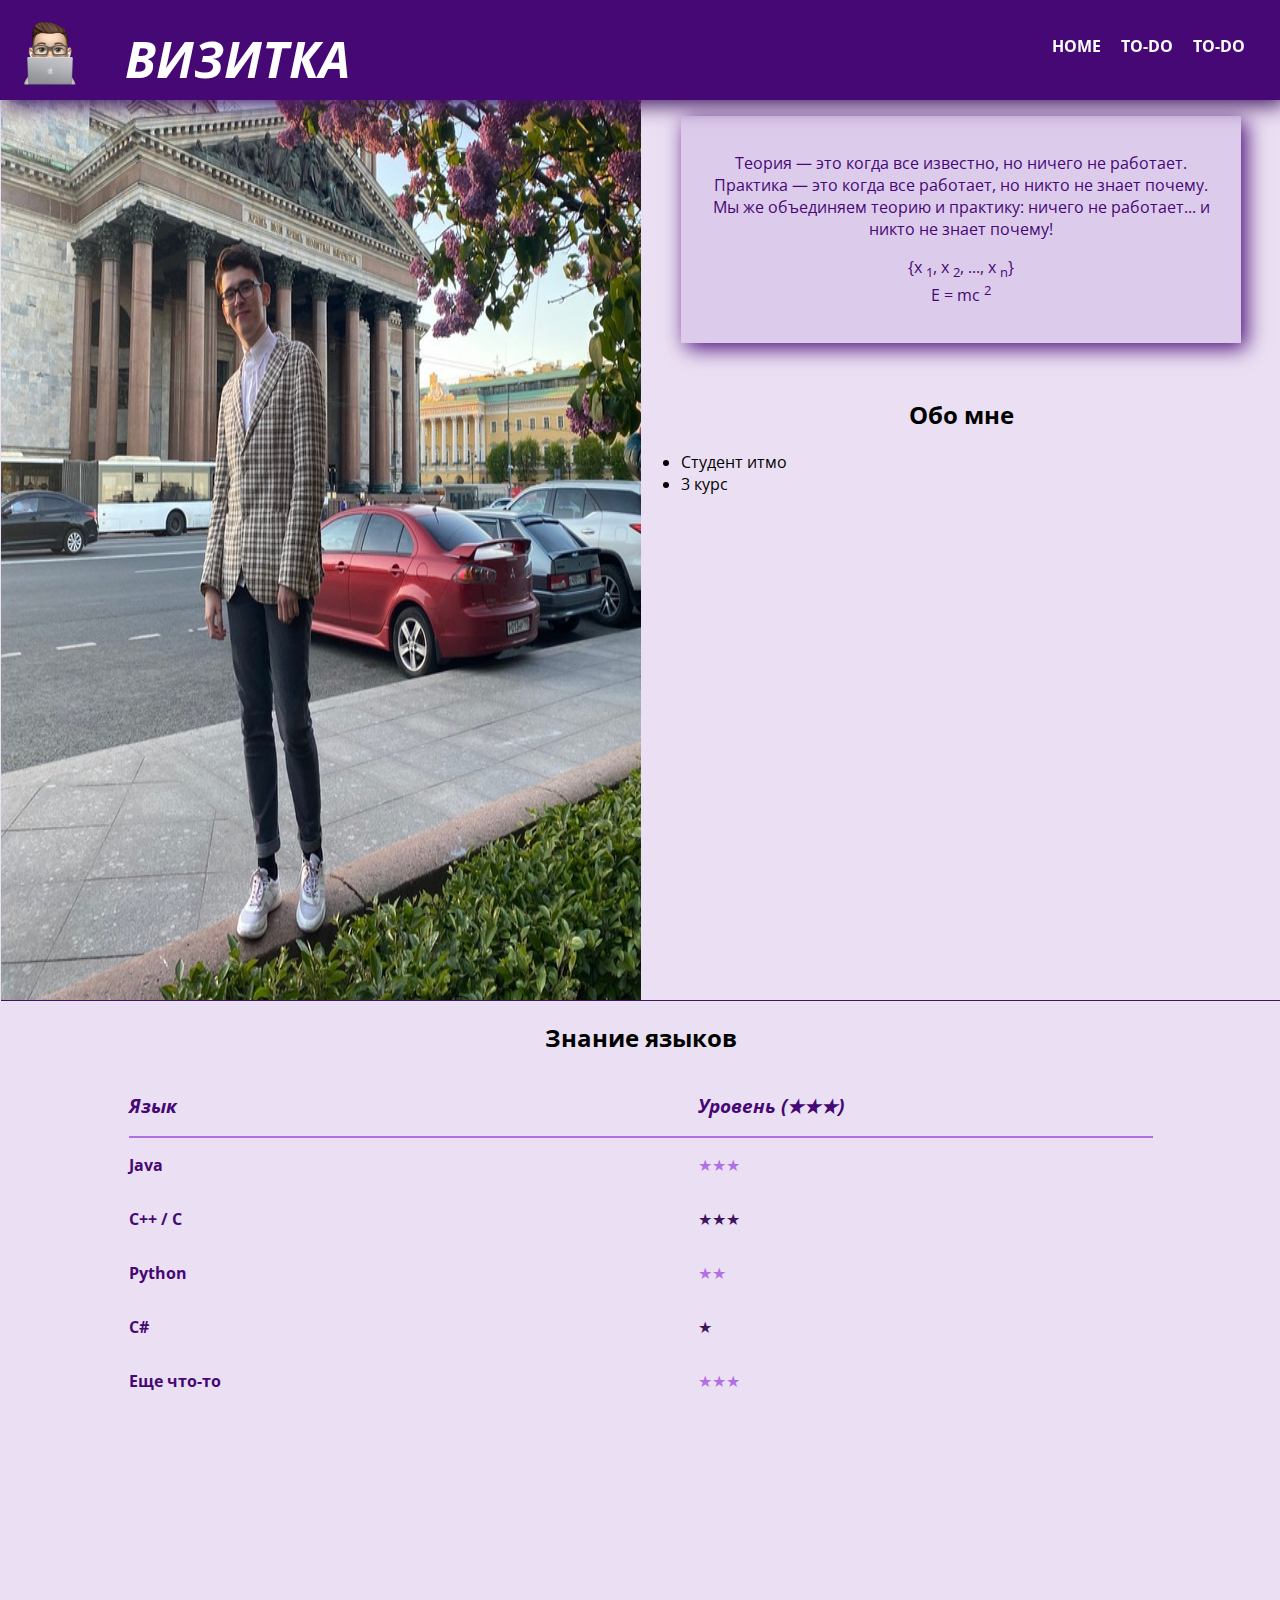
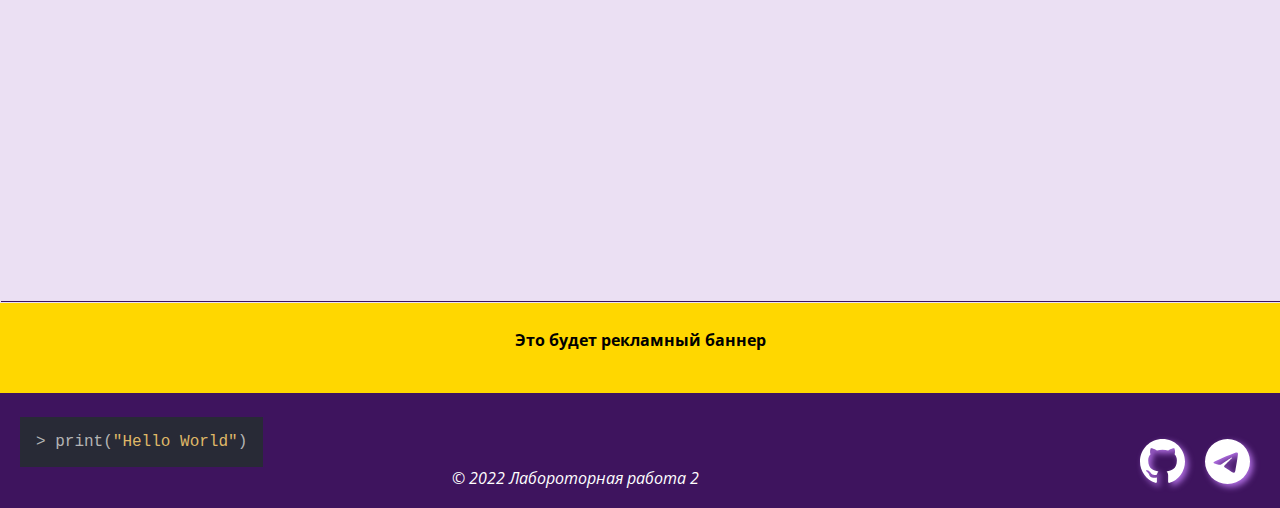
==== index.html @ 37becb39 "feat: added flex, @media, grid, nth-child, position" ====
<!DOCTYPE html>
<html lang="ru">
<head>
    <meta charset="UTF-8">
    <meta name="Портфолио" content="важные, ключевые, слова">
    <link rel="stylesheet" href="css/style.css">
    <title>Визиточка</title>
</head>
<body>
<header>
    <nav class="navbar flex">
        <img src="assets/img/logo.png" id="navbar-logo" alt="logo">
        <a id="navbar-brand" href="#">Визитка</a>
        <div>
            <ul class="navbar-nav flex">
                <li class="nav-item">
                    <a href="#">Home</a>
                </li>
                <li class="nav-item">
                    <a href="#">To-do</a>
                </li>
                <li class="nav-item">
                    <a href="#">To-do</a>
                </li>
            </ul>
        </div>
    </nav>
</header>


<main>
 <div class="container">
     <div class="flex slide">
         <img class="my-photo big-screen" src="assets/img/my-photo.jpg" alt="my photo">
         <div class="flex flex-row" style="align-items: center;">
             <img class="my-photo small-screen" src="assets/img/my-photo.jpg" alt="my photo">
             <blockquote class="quote">
                 <p>Теория — это когда все известно, но ничего не работает.
                     Практика — это когда все работает, но никто не знает почему.
                     Мы же объединяем теорию и практику:
                     ничего не работает... и никто не знает почему!</p>

                 <p>
                     {x <sub>1</sub>, x <sub>2</sub>, ..., x <sub>n</sub>} <br>
                     E = mc <sup>2</sup>
                 </p>

             </blockquote>
             <div class="about">
                <h2>Обо мне</h2>
                 <ul>
                     <li>Студент итмо</li>
                     <li>3 курс</li>
                 </ul>
             </div>
         </div>
     </div>

     <div class="flex slide flex-row">
         <div style="text-align: center;"><h2>Знание языков</h2></div>
         <div class="table">
                 <div class="table-head">
                     <h3>Язык</h3>
                     <h3>Уровень (★★★)</h3>
                 </div>
                 <div class="table-body">
                     <div class="table-item">
                         <p class="table-row">Java</p>
                         <p>★★★</p>
                     </div>
                     <div class="table-item">
                         <p class="table-row">C++ / C</p>
                         <p>★★★</p>
                     </div>
                     <div class="table-item">
                         <p class="table-row">Python</p>
                         <p>★★</p>
                     </div>
                     <div class="table-item">
                         <p class="table-row">C#</p>
                         <p>★</p>
                     </div>
                     <div class="table-item">
                         <p class="table-row">Еще что-то</p>
                         <p>★★★</p>
                     </div>
                 </div>
         </div>
     </div>
 </div>
    <article class="ad">
        <p>Это будет рекламный баннер</p>
    </article>

</main>


<footer>
    <div>
        <section>
            <!-- Telegram -->
            <a href="https://t.me/xeonstaf" role="button">
                <svg viewBox="0 0 16 16">
                    <path d="M16 8A8 8 0 1 1 0 8a8 8 0 0 1 16 0zM8.287 5.906c-.778.324-2.334.994-4.666 2.01-.378.15-.577.298-.595.442-.03.243.275.339.69.47l.175.055c.408.133.958.288 1.243.294.26.006.549-.1.868-.32 2.179-1.471 3.304-2.214 3.374-2.23.05-.012.12-.026.166.016.047.041.042.12.037.141-.03.129-1.227 1.241-1.846 1.817-.193.18-.33.307-.358.336a8.154 8.154 0 0 1-.188.186c-.38.366-.664.64.015 1.088.327.216.589.393.85.571.284.194.568.387.936.629.093.06.183.125.27.187.331.236.63.448.997.414.214-.02.435-.22.547-.82.265-1.417.786-4.486.906-5.751a1.426 1.426 0 0 0-.013-.315.337.337 0 0 0-.114-.217.526.526 0 0 0-.31-.093c-.3.005-.763.166-2.984 1.09z"/>
                </svg>
            </a>

            <!-- Github -->
            <a href="https://github.com/XeonStaf" role="button">
                <svg viewBox="0 0 16 16">
                    <path fill-rule="evenodd" d="M8 0C3.58 0 0 3.58 0 8c0 3.54 2.29 6.53 5.47 7.59.4.07.55-.17.55-.38 0-.19-.01-.82-.01-1.49-2.01.37-2.53-.49-2.69-.94-.09-.23-.48-.94-.82-1.13-.28-.15-.68-.52-.01-.53.63-.01 1.08.58 1.23.82.72 1.21 1.87.87 2.33.66.07-.52.28-.87.51-1.07-1.78-.2-3.64-.89-3.64-3.95 0-.87.31-1.59.82-2.15-.08-.2-.36-1.02.08-2.12 0 0 .67-.21 2.2.82.64-.18 1.32-.27 2-.27.68 0 1.36.09 2 .27 1.53-1.04 2.2-.82 2.2-.82.44 1.1.16 1.92.08 2.12.51.56.82 1.27.82 2.15 0 3.07-1.87 3.75-3.65 3.95.29.25.54.73.54 1.48 0 1.07-.01 1.93-.01 2.2 0 .21.15.46.55.38A8.013 8.013 0 0 0 16 8c0-4.42-3.58-8-8-8z"></path>
                </svg>
            </a>

            <p>
                <code class="python">
                    > print(<span style="color: #dfb767">"Hello World"</span>)
                </code>
            </p>
        </section>
    </div>

    <div class="copyright">
        <p> <i>© 2022 Лабороторная работа 2</i> </p>
    </div>
</footer>

</body>
</html>
---- css/style.css ----
@import url('https://fonts.googleapis.com/css?family=Open+Sans');

html {
    font-family: "Open Sans", sans-serif;
}

:root {
    --main-color: #922FDE;
    --light-color: #B16FE3;
    --very-light: rgba(195, 162, 219, 0.33);
    --secondary-color: #460875;
    --dark-color: #3E145E;
}
body {
    background-color: var(--very-light);
    margin: 0;
}

.container {
    margin: 1px;
}

.my-photo {
    width: 50%;
    height: 100%;
}

.navbar {
    position: fixed;
    top: 0;
    right: 0;
    left: 0;
    height: 100px;
    background-color: var(--secondary-color);
    box-shadow: 5px 5px 20px var(--dark-color);
}

.navbar-nav {
    position: fixed;
    top: 0;
    right: 0;
    margin: 25px;
}


#navbar-brand {
    color: white;
    font-size: 50px;
    font-style: italic;
    margin: 25px;
    text-decoration: none;
    line-height: normal;
}


.navbar-nav li {
    list-style-type: none;
}

.navbar a {
    color: white;
    text-decoration: none;
    font-weight: 700;
    text-transform: uppercase;
}

.navbar-nav a:hover {
    color: var(--light-color);
    text-decoration: none;
}


#navbar-logo {
    width: 80px;
    height: 80px;
    margin: 10px;
}

.nav-item {
    margin: 10px;
}

.container {
    margin-top: 100px;
}

.part {
    width: 50%;
}

.left-part {
    float: left;
}

.right-part {
    float: right;
}

.quote {
    background-color: var(--very-light);
    color: var(--secondary-color);
    padding: 20px;
    text-align: center;
    box-shadow: 5px 5px 20px var(--secondary-color);

}

.about {
    padding: 20px;
    width: 100%;
}

.about h2 {
    text-align: center;

}

.ad {
    background-color: gold;
    margin: 0;
    padding: 10px;
    height: 70px;
    text-align: center;
    font-weight: 700;
}

footer {
    padding: 20px;
    height: 75px;
    background-color: var(--dark-color);
    color: white;
}

footer svg {
    fill: white;
    width: 45px;
    height: 45px;
    float: right;
    margin: 10px;
    filter: drop-shadow(3px 3px 3px var(--light-color));
}

footer svg:hover {
    transform: scale(1.2)

}

footer .copyright {
    text-align: center;
}

.python {
    background: #282a36;
    font-size: 1em;
    font-family: "Consolas","Monaco","Lucida Console","Lucida Sans Typewriter","Liberation Mono",monospace;
    overflow-x: auto;
    padding: 1em;
    color: #b4b4b4;
}


.flex {
    display: flex;
}

.flex-row {
    flex-direction: column;
}

.center-elements {
    justify-content: center;
}

.small-screen {
    display: none;
}

@media screen and (max-width: 900px){
    .small-screen {
        display: block;
    }

    #navbar-brand {
        font-size: 4vh;
    }

    .nav-item {
        margin: 5px;
    }

    .big-screen {
        display: none;
    }
}

.slide {
    width: 100vw;
    height: 100vh;
    border-bottom: 1px solid #3E145E;
}

.table {
    width: 80%;
    max-width: 80%;
    display: grid;
    margin-left: auto;
    margin-right: auto;
}

.table .table-head {
    border-bottom: 2px solid var(--light-color);
    display: grid;
    grid-template-columns: 2.5fr 2fr;
}

.table .table-item {
    display: grid;
    grid-template-columns: 2.5fr 2fr;
}

.table .table-row, h3 {
    color: var(--secondary-color);
    font-weight: bold;
}

.table h3 {
    font-style: italic;
}

.table .table-item:nth-child(even) {
    color: var(--dark-color);
}

.table .table-item:nth-child(odd) {
    color: var(--light-color);
}
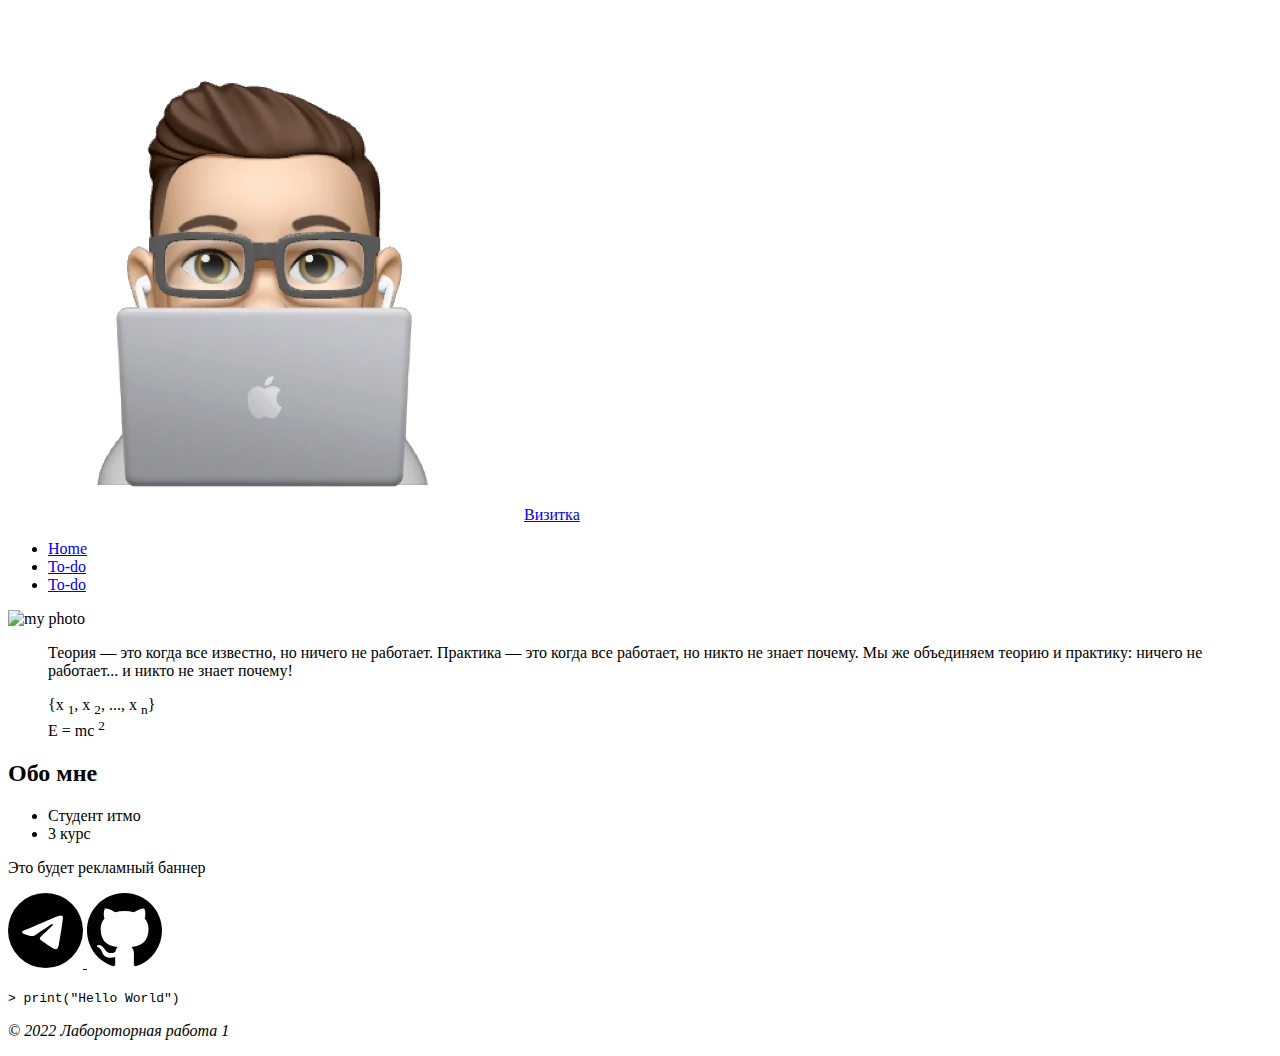
==== commit 2b6e0d8b: "Merge pull request #4 from XeonStaf/lab-1" ====
--- a/index.html
+++ b/index.html
@@ -2,17 +2,16 @@
 <html lang="ru">
 <head>
     <meta charset="UTF-8">
-    <meta name="Портфолио" content="важные, ключевые, слова">
-    <link rel="stylesheet" href="css/style.css">
+    <meta name="keywords" content="портфолио, визитка, работы, программирование">
     <title>Визиточка</title>
 </head>
 <body>
 <header>
-    <nav class="navbar flex">
-        <img src="assets/img/logo.png" id="navbar-logo" alt="logo">
-        <a id="navbar-brand" href="#">Визитка</a>
+    <nav class="navbar">
+        <img src="assets/img/logo.png" alt="logo">
+        <a class="navbar-brand" href="#">Визитка</a>
         <div>
-            <ul class="navbar-nav flex">
+            <ul class="navbar-nav">
                 <li class="nav-item">
                     <a href="#">Home</a>
                 </li>
@@ -30,68 +29,30 @@
 
 <main>
  <div class="container">
-     <div class="flex slide">
-         <img class="my-photo big-screen" src="assets/img/my-photo.jpg" alt="my photo">
-         <div class="flex flex-row" style="align-items: center;">
-             <img class="my-photo small-screen" src="assets/img/my-photo.jpg" alt="my photo">
-             <blockquote class="quote">
-                 <p>Теория — это когда все известно, но ничего не работает.
-                     Практика — это когда все работает, но никто не знает почему.
-                     Мы же объединяем теорию и практику:
-                     ничего не работает... и никто не знает почему!</p>
+     <img src="" alt="my photo">
+     <div>
+         <blockquote>
+             <p>Теория — это когда все известно, но ничего не работает.
+                 Практика — это когда все работает, но никто не знает почему.
+                 Мы же объединяем теорию и практику:
+                 ничего не работает... и никто не знает почему!</p>
 
-                 <p>
-                     {x <sub>1</sub>, x <sub>2</sub>, ..., x <sub>n</sub>} <br>
-                     E = mc <sup>2</sup>
-                 </p>
+             <p>
+                 {x <sub>1</sub>, x <sub>2</sub>, ..., x <sub>n</sub>} <br>
+                 E = mc <sup>2</sup>
+             </p>
 
-             </blockquote>
-             <div class="about">
-                <h2>Обо мне</h2>
-                 <ul>
-                     <li>Студент итмо</li>
-                     <li>3 курс</li>
-                 </ul>
-             </div>
-         </div>
+         </blockquote>
+         <h2>Обо мне</h2>
+         <ul>
+             <li>Студент итмо</li>
+             <li>3 курс</li>
+         </ul>
      </div>
-
-     <div class="flex slide flex-row">
-         <div style="text-align: center;"><h2>Знание языков</h2></div>
-         <div class="table">
-                 <div class="table-head">
-                     <h3>Язык</h3>
-                     <h3>Уровень (★★★)</h3>
-                 </div>
-                 <div class="table-body">
-                     <div class="table-item">
-                         <p class="table-row">Java</p>
-                         <p>★★★</p>
-                     </div>
-                     <div class="table-item">
-                         <p class="table-row">C++ / C</p>
-                         <p>★★★</p>
-                     </div>
-                     <div class="table-item">
-                         <p class="table-row">Python</p>
-                         <p>★★</p>
-                     </div>
-                     <div class="table-item">
-                         <p class="table-row">C#</p>
-                         <p>★</p>
-                     </div>
-                     <div class="table-item">
-                         <p class="table-row">Еще что-то</p>
-                         <p>★★★</p>
-                     </div>
-                 </div>
-         </div>
-     </div>
+     <article>
+         <p>Это будет рекламный баннер</p>
+     </article>
  </div>
-    <article class="ad">
-        <p>Это будет рекламный баннер</p>
-    </article>
-
 </main>
 
 
@@ -100,28 +61,28 @@
         <section>
             <!-- Telegram -->
             <a href="https://t.me/xeonstaf" role="button">
-                <svg viewBox="0 0 16 16">
+                <svg width="75" height="75" viewBox="0 0 16 16">
                     <path d="M16 8A8 8 0 1 1 0 8a8 8 0 0 1 16 0zM8.287 5.906c-.778.324-2.334.994-4.666 2.01-.378.15-.577.298-.595.442-.03.243.275.339.69.47l.175.055c.408.133.958.288 1.243.294.26.006.549-.1.868-.32 2.179-1.471 3.304-2.214 3.374-2.23.05-.012.12-.026.166.016.047.041.042.12.037.141-.03.129-1.227 1.241-1.846 1.817-.193.18-.33.307-.358.336a8.154 8.154 0 0 1-.188.186c-.38.366-.664.64.015 1.088.327.216.589.393.85.571.284.194.568.387.936.629.093.06.183.125.27.187.331.236.63.448.997.414.214-.02.435-.22.547-.82.265-1.417.786-4.486.906-5.751a1.426 1.426 0 0 0-.013-.315.337.337 0 0 0-.114-.217.526.526 0 0 0-.31-.093c-.3.005-.763.166-2.984 1.09z"/>
                 </svg>
             </a>
 
             <!-- Github -->
             <a href="https://github.com/XeonStaf" role="button">
-                <svg viewBox="0 0 16 16">
+                <svg width="75" height="75"  viewBox="0 0 16 16">
                     <path fill-rule="evenodd" d="M8 0C3.58 0 0 3.58 0 8c0 3.54 2.29 6.53 5.47 7.59.4.07.55-.17.55-.38 0-.19-.01-.82-.01-1.49-2.01.37-2.53-.49-2.69-.94-.09-.23-.48-.94-.82-1.13-.28-.15-.68-.52-.01-.53.63-.01 1.08.58 1.23.82.72 1.21 1.87.87 2.33.66.07-.52.28-.87.51-1.07-1.78-.2-3.64-.89-3.64-3.95 0-.87.31-1.59.82-2.15-.08-.2-.36-1.02.08-2.12 0 0 .67-.21 2.2.82.64-.18 1.32-.27 2-.27.68 0 1.36.09 2 .27 1.53-1.04 2.2-.82 2.2-.82.44 1.1.16 1.92.08 2.12.51.56.82 1.27.82 2.15 0 3.07-1.87 3.75-3.65 3.95.29.25.54.73.54 1.48 0 1.07-.01 1.93-.01 2.2 0 .21.15.46.55.38A8.013 8.013 0 0 0 16 8c0-4.42-3.58-8-8-8z"></path>
                 </svg>
             </a>
 
             <p>
                 <code class="python">
-                    > print(<span style="color: #dfb767">"Hello World"</span>)
+                    > print("Hello World")
                 </code>
             </p>
         </section>
     </div>
 
     <div class="copyright">
-        <p> <i>© 2022 Лабороторная работа 2</i> </p>
+        <p> <i>© 2022 Лабороторная работа 1</i> </p>
     </div>
 </footer>
 
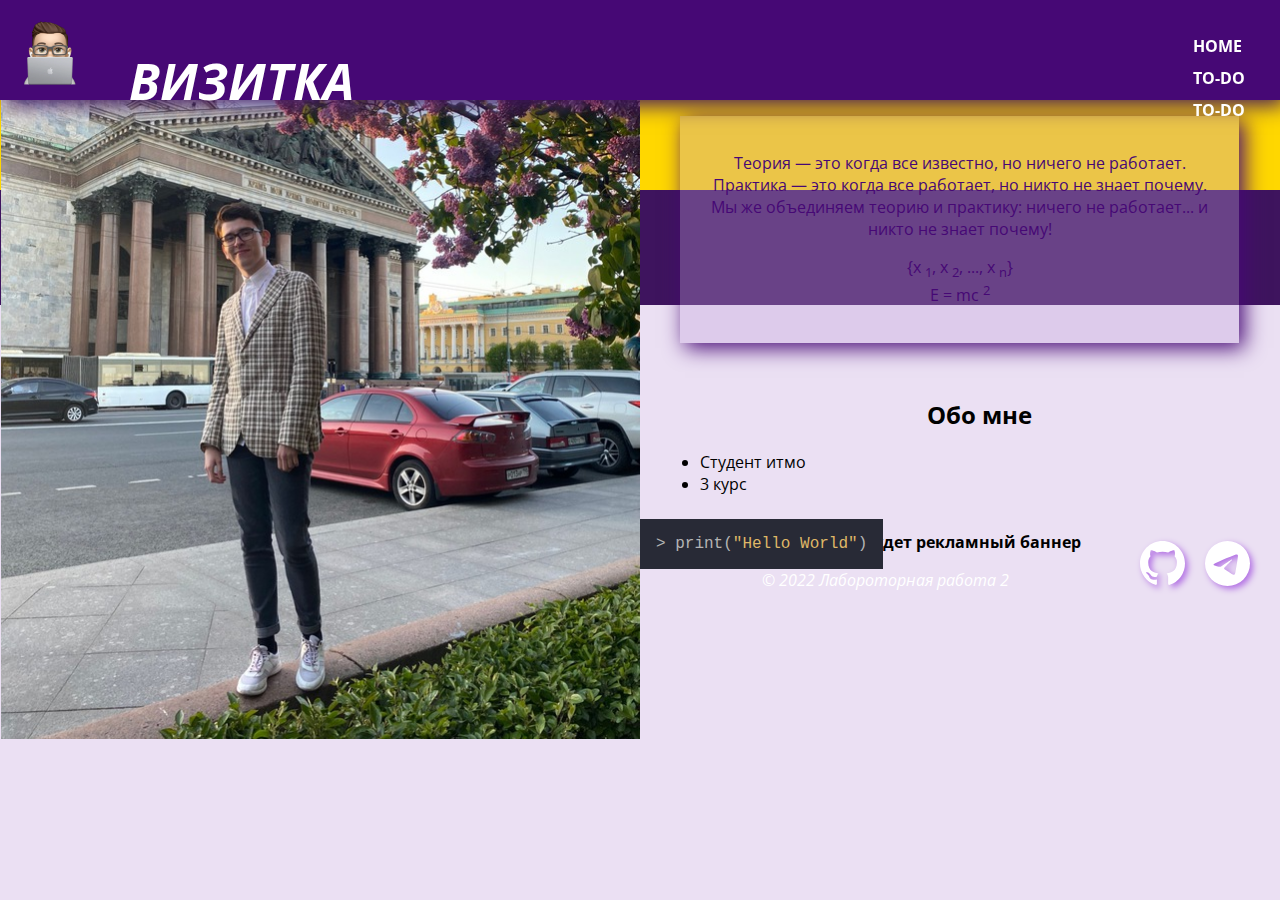
==== commit eeb16fca: "Merge branch 'develop' into lab-2" ====
--- a/index.html
+++ b/index.html
@@ -2,14 +2,16 @@
 <html lang="ru">
 <head>
     <meta charset="UTF-8">
+    <meta name="Портфолио" content="важные, ключевые, слова">
+    <link rel="stylesheet" href="css/style.css">
     <meta name="keywords" content="портфолио, визитка, работы, программирование">
     <title>Визиточка</title>
 </head>
 <body>
 <header>
     <nav class="navbar">
-        <img src="assets/img/logo.png" alt="logo">
-        <a class="navbar-brand" href="#">Визитка</a>
+        <img src="assets/img/logo.png" id="navbar-logo" alt="logo">
+        <a id="navbar-brand" href="#">Визитка</a>
         <div>
             <ul class="navbar-nav">
                 <li class="nav-item">
@@ -29,9 +31,9 @@
 
 <main>
  <div class="container">
-     <img src="" alt="my photo">
-     <div>
-         <blockquote>
+     <img class="part left-part" src="assets/img/my-photo.jpg" id="my-photo" alt="my photo">
+     <div class="part right-part">
+         <blockquote class="quote">
              <p>Теория — это когда все известно, но ничего не работает.
                  Практика — это когда все работает, но никто не знает почему.
                  Мы же объединяем теорию и практику:
@@ -43,16 +45,18 @@
              </p>
 
          </blockquote>
-         <h2>Обо мне</h2>
-         <ul>
-             <li>Студент итмо</li>
-             <li>3 курс</li>
-         </ul>
+         <div class="about">
+            <h2>Обо мне</h2>
+             <ul>
+                 <li>Студент итмо</li>
+                 <li>3 курс</li>
+             </ul>
+         </div>
      </div>
-     <article>
-         <p>Это будет рекламный баннер</p>
-     </article>
  </div>
+    <article class="ad">
+        <p>Это будет рекламный баннер</p>
+    </article>
 </main>
 
 
@@ -61,28 +65,28 @@
         <section>
             <!-- Telegram -->
             <a href="https://t.me/xeonstaf" role="button">
-                <svg width="75" height="75" viewBox="0 0 16 16">
+                <svg viewBox="0 0 16 16">
                     <path d="M16 8A8 8 0 1 1 0 8a8 8 0 0 1 16 0zM8.287 5.906c-.778.324-2.334.994-4.666 2.01-.378.15-.577.298-.595.442-.03.243.275.339.69.47l.175.055c.408.133.958.288 1.243.294.26.006.549-.1.868-.32 2.179-1.471 3.304-2.214 3.374-2.23.05-.012.12-.026.166.016.047.041.042.12.037.141-.03.129-1.227 1.241-1.846 1.817-.193.18-.33.307-.358.336a8.154 8.154 0 0 1-.188.186c-.38.366-.664.64.015 1.088.327.216.589.393.85.571.284.194.568.387.936.629.093.06.183.125.27.187.331.236.63.448.997.414.214-.02.435-.22.547-.82.265-1.417.786-4.486.906-5.751a1.426 1.426 0 0 0-.013-.315.337.337 0 0 0-.114-.217.526.526 0 0 0-.31-.093c-.3.005-.763.166-2.984 1.09z"/>
                 </svg>
             </a>
 
             <!-- Github -->
             <a href="https://github.com/XeonStaf" role="button">
-                <svg width="75" height="75"  viewBox="0 0 16 16">
+                <svg viewBox="0 0 16 16">
                     <path fill-rule="evenodd" d="M8 0C3.58 0 0 3.58 0 8c0 3.54 2.29 6.53 5.47 7.59.4.07.55-.17.55-.38 0-.19-.01-.82-.01-1.49-2.01.37-2.53-.49-2.69-.94-.09-.23-.48-.94-.82-1.13-.28-.15-.68-.52-.01-.53.63-.01 1.08.58 1.23.82.72 1.21 1.87.87 2.33.66.07-.52.28-.87.51-1.07-1.78-.2-3.64-.89-3.64-3.95 0-.87.31-1.59.82-2.15-.08-.2-.36-1.02.08-2.12 0 0 .67-.21 2.2.82.64-.18 1.32-.27 2-.27.68 0 1.36.09 2 .27 1.53-1.04 2.2-.82 2.2-.82.44 1.1.16 1.92.08 2.12.51.56.82 1.27.82 2.15 0 3.07-1.87 3.75-3.65 3.95.29.25.54.73.54 1.48 0 1.07-.01 1.93-.01 2.2 0 .21.15.46.55.38A8.013 8.013 0 0 0 16 8c0-4.42-3.58-8-8-8z"></path>
                 </svg>
             </a>
 
             <p>
                 <code class="python">
-                    > print("Hello World")
+                    > print(<span style="color: #dfb767">"Hello World"</span>)
                 </code>
             </p>
         </section>
     </div>
 
     <div class="copyright">
-        <p> <i>© 2022 Лабороторная работа 1</i> </p>
+        <p> <i>© 2022 Лабороторная работа 2</i> </p>
     </div>
 </footer>
 
--- a/css/style.css
+++ b/css/style.css
@@ -0,0 +1,236 @@
+@import url('https://fonts.googleapis.com/css?family=Open+Sans');
+
+html {
+    font-family: "Open Sans", sans-serif;
+}
+
+:root {
+    --main-color: #922FDE;
+    --light-color: #B16FE3;
+    --very-light: rgba(195, 162, 219, 0.33);
+    --secondary-color: #460875;
+    --dark-color: #3E145E;
+}
+body {
+    background-color: var(--very-light);
+    margin: 0;
+}
+
+.container {
+    margin: 1px;
+}
+
+.my-photo {
+    width: 50%;
+    height: 100%;
+}
+
+.navbar {
+    position: fixed;
+    top: 0;
+    right: 0;
+    left: 0;
+    height: 100px;
+    background-color: var(--secondary-color);
+    box-shadow: 5px 5px 20px var(--dark-color);
+}
+
+.navbar-nav {
+    position: fixed;
+    top: 0;
+    right: 0;
+    margin: 25px;
+}
+
+
+#navbar-brand {
+    color: white;
+    font-size: 50px;
+    font-style: italic;
+    margin: 25px;
+    text-decoration: none;
+    line-height: normal;
+}
+
+
+.navbar-nav li {
+    list-style-type: none;
+}
+
+.navbar a {
+    color: white;
+    text-decoration: none;
+    font-weight: 700;
+    text-transform: uppercase;
+}
+
+.navbar-nav a:hover {
+    color: var(--light-color);
+    text-decoration: none;
+}
+
+
+#navbar-logo {
+    width: 80px;
+    height: 80px;
+    margin: 10px;
+}
+
+.nav-item {
+    margin: 10px;
+}
+
+.container {
+    margin-top: 100px;
+}
+
+.part {
+    width: 50%;
+}
+
+.left-part {
+    float: left;
+}
+
+.right-part {
+    float: right;
+}
+
+.quote {
+    background-color: var(--very-light);
+    color: var(--secondary-color);
+    padding: 20px;
+    text-align: center;
+    box-shadow: 5px 5px 20px var(--secondary-color);
+
+}
+
+.about {
+    padding: 20px;
+    width: 100%;
+}
+
+.about h2 {
+    text-align: center;
+
+}
+
+.ad {
+    background-color: gold;
+    margin: 0;
+    padding: 10px;
+    height: 70px;
+    text-align: center;
+    font-weight: 700;
+}
+
+footer {
+    padding: 20px;
+    height: 75px;
+    background-color: var(--dark-color);
+    color: white;
+}
+
+footer svg {
+    fill: white;
+    width: 45px;
+    height: 45px;
+    float: right;
+    margin: 10px;
+    filter: drop-shadow(3px 3px 3px var(--light-color));
+}
+
+footer svg:hover {
+    transform: scale(1.2)
+
+}
+
+footer .copyright {
+    text-align: center;
+}
+
+.python {
+    background: #282a36;
+    font-size: 1em;
+    font-family: "Consolas","Monaco","Lucida Console","Lucida Sans Typewriter","Liberation Mono",monospace;
+    overflow-x: auto;
+    padding: 1em;
+    color: #b4b4b4;
+}
+
+
+.flex {
+    display: flex;
+}
+
+.flex-row {
+    flex-direction: column;
+}
+
+.center-elements {
+    justify-content: center;
+}
+
+.small-screen {
+    display: none;
+}
+
+@media screen and (max-width: 900px){
+    .small-screen {
+        display: block;
+    }
+
+    #navbar-brand {
+        font-size: 4vh;
+    }
+
+    .nav-item {
+        margin: 5px;
+    }
+
+    .big-screen {
+        display: none;
+    }
+}
+
+.slide {
+    width: 100vw;
+    height: 100vh;
+    border-bottom: 1px solid #3E145E;
+}
+
+.table {
+    width: 80%;
+    max-width: 80%;
+    display: grid;
+    margin-left: auto;
+    margin-right: auto;
+}
+
+.table .table-head {
+    border-bottom: 2px solid var(--light-color);
+    display: grid;
+    grid-template-columns: 2.5fr 2fr;
+}
+
+.table .table-item {
+    display: grid;
+    grid-template-columns: 2.5fr 2fr;
+}
+
+.table .table-row, h3 {
+    color: var(--secondary-color);
+    font-weight: bold;
+}
+
+.table h3 {
+    font-style: italic;
+}
+
+.table .table-item:nth-child(even) {
+    color: var(--dark-color);
+}
+
+.table .table-item:nth-child(odd) {
+    color: var(--light-color);
+}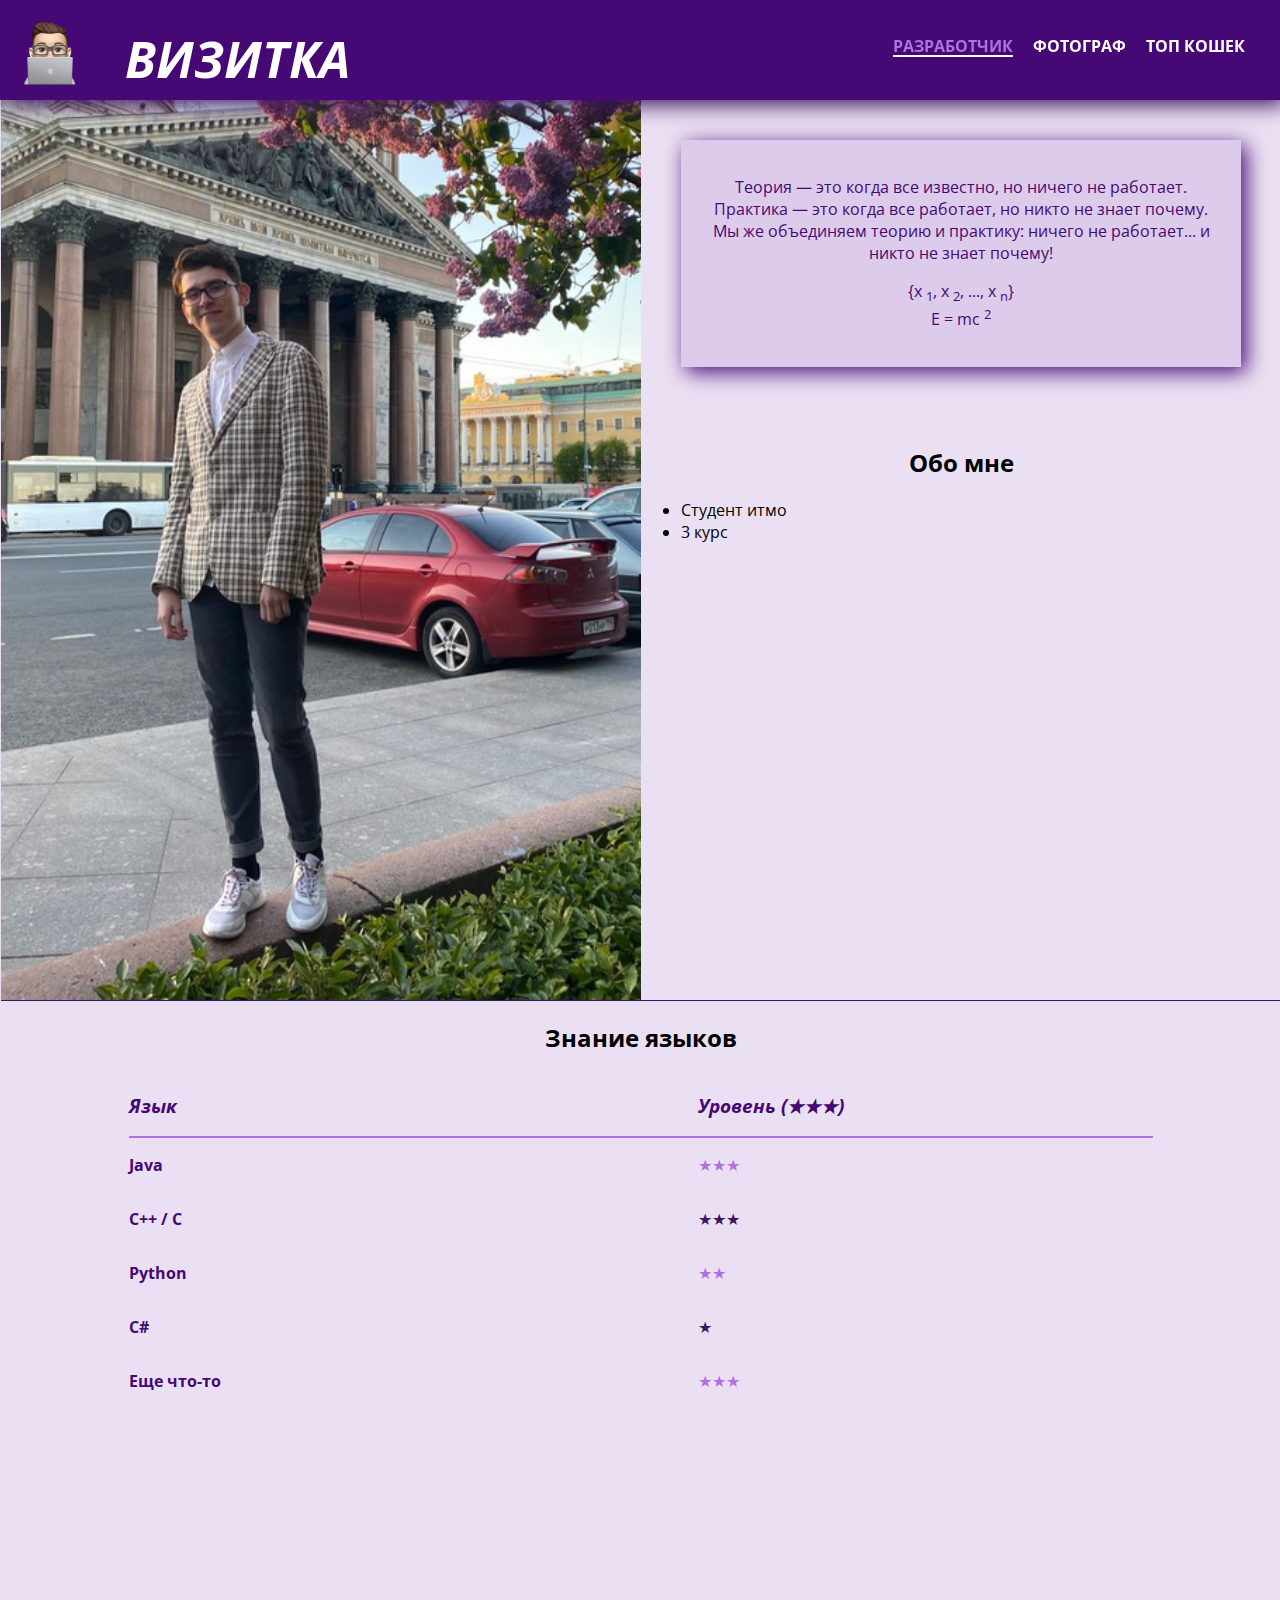
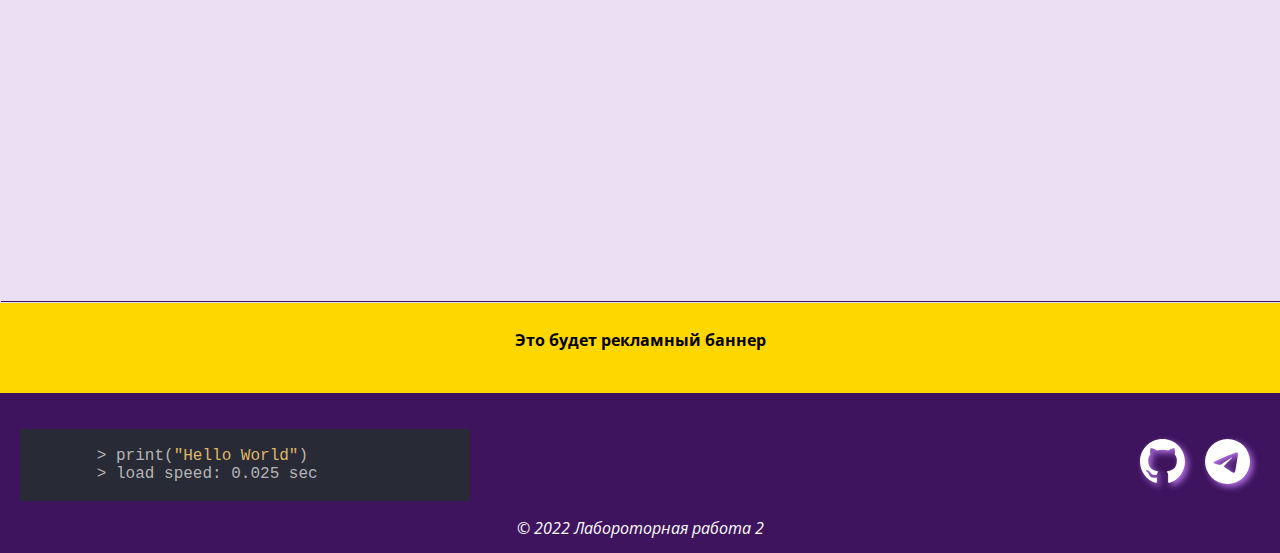
==== commit 3f75f06c: "feat: added 4 lab" ====
--- a/index.html
+++ b/index.html
@@ -4,24 +4,24 @@
     <meta charset="UTF-8">
     <meta name="Портфолио" content="важные, ключевые, слова">
     <link rel="stylesheet" href="css/style.css">
-    <meta name="keywords" content="портфолио, визитка, работы, программирование">
+    <script src="scripts/commonScripts.js"></script>
     <title>Визиточка</title>
 </head>
 <body>
 <header>
-    <nav class="navbar">
+    <nav class="navbar flex">
         <img src="assets/img/logo.png" id="navbar-logo" alt="logo">
         <a id="navbar-brand" href="#">Визитка</a>
         <div>
-            <ul class="navbar-nav">
+            <ul class="navbar-nav flex">
                 <li class="nav-item">
-                    <a href="#">Home</a>
+                    <a href="./index.html">Разработчик</a>
                 </li>
                 <li class="nav-item">
-                    <a href="#">To-do</a>
+                    <a href="./photograph.html">Фотограф</a>
                 </li>
                 <li class="nav-item">
-                    <a href="#">To-do</a>
+                    <a href="./favoriteCats.html">Топ кошек</a>
                 </li>
             </ul>
         </div>
@@ -31,57 +31,95 @@
 
 <main>
  <div class="container">
-     <img class="part left-part" src="assets/img/my-photo.jpg" id="my-photo" alt="my photo">
-     <div class="part right-part">
-         <blockquote class="quote">
-             <p>Теория — это когда все известно, но ничего не работает.
-                 Практика — это когда все работает, но никто не знает почему.
-                 Мы же объединяем теорию и практику:
-                 ничего не работает... и никто не знает почему!</p>
+     <div class="flex slide">
+         <div class="photo-part side-part big-screen" style="background-image: url('./assets/img/my-photo.jpg')"></div>
+         <div class="side-part flex flex-row" style="align-items: center;">
+             <div class="photo-part small-screen small-screen-photo" style="background-image: url('./assets/img/my-photo.jpg')"></div>
+             <blockquote class="quote">
+                 <p>Теория — это когда все известно, но ничего не работает.
+                     Практика — это когда все работает, но никто не знает почему.
+                     Мы же объединяем теорию и практику:
+                     ничего не работает... и никто не знает почему!</p>
 
-             <p>
-                 {x <sub>1</sub>, x <sub>2</sub>, ..., x <sub>n</sub>} <br>
-                 E = mc <sup>2</sup>
-             </p>
+                 <p>
+                     {x <sub>1</sub>, x <sub>2</sub>, ..., x <sub>n</sub>} <br>
+                     E = mc <sup>2</sup>
+                 </p>
 
-         </blockquote>
-         <div class="about">
-            <h2>Обо мне</h2>
-             <ul>
-                 <li>Студент итмо</li>
-                 <li>3 курс</li>
-             </ul>
+             </blockquote>
+             <div class="about">
+                <h2>Обо мне</h2>
+                 <ul>
+                     <li>Студент итмо</li>
+                     <li>3 курс</li>
+                 </ul>
+             </div>
+         </div>
+     </div>
+
+     <div class="flex slide flex-row">
+         <div style="text-align: center;"><h2>Знание языков</h2></div>
+         <div class="table">
+                 <div class="table-head">
+                     <h3>Язык</h3>
+                     <h3>Уровень (★★★)</h3>
+                 </div>
+                 <div class="table-body">
+                     <div class="table-item">
+                         <p class="table-row">Java</p>
+                         <p>★★★</p>
+                     </div>
+                     <div class="table-item">
+                         <p class="table-row">C++ / C</p>
+                         <p>★★★</p>
+                     </div>
+                     <div class="table-item">
+                         <p class="table-row">Python</p>
+                         <p>★★</p>
+                     </div>
+                     <div class="table-item">
+                         <p class="table-row">C#</p>
+                         <p>★</p>
+                     </div>
+                     <div class="table-item">
+                         <p class="table-row">Еще что-то</p>
+                         <p>★★★</p>
+                     </div>
+                 </div>
          </div>
      </div>
  </div>
     <article class="ad">
         <p>Это будет рекламный баннер</p>
     </article>
+
 </main>
 
 
 <footer>
     <div>
         <section>
-            <!-- Telegram -->
-            <a href="https://t.me/xeonstaf" role="button">
-                <svg viewBox="0 0 16 16">
-                    <path d="M16 8A8 8 0 1 1 0 8a8 8 0 0 1 16 0zM8.287 5.906c-.778.324-2.334.994-4.666 2.01-.378.15-.577.298-.595.442-.03.243.275.339.69.47l.175.055c.408.133.958.288 1.243.294.26.006.549-.1.868-.32 2.179-1.471 3.304-2.214 3.374-2.23.05-.012.12-.026.166.016.047.041.042.12.037.141-.03.129-1.227 1.241-1.846 1.817-.193.18-.33.307-.358.336a8.154 8.154 0 0 1-.188.186c-.38.366-.664.64.015 1.088.327.216.589.393.85.571.284.194.568.387.936.629.093.06.183.125.27.187.331.236.63.448.997.414.214-.02.435-.22.547-.82.265-1.417.786-4.486.906-5.751a1.426 1.426 0 0 0-.013-.315.337.337 0 0 0-.114-.217.526.526 0 0 0-.31-.093c-.3.005-.763.166-2.984 1.09z"/>
-                </svg>
-            </a>
+        <!-- Telegram -->
+        <a href="https://t.me/xeonstaf" role="button">
+            <svg viewBox="0 0 16 16">
+                <path d="M16 8A8 8 0 1 1 0 8a8 8 0 0 1 16 0zM8.287 5.906c-.778.324-2.334.994-4.666 2.01-.378.15-.577.298-.595.442-.03.243.275.339.69.47l.175.055c.408.133.958.288 1.243.294.26.006.549-.1.868-.32 2.179-1.471 3.304-2.214 3.374-2.23.05-.012.12-.026.166.016.047.041.042.12.037.141-.03.129-1.227 1.241-1.846 1.817-.193.18-.33.307-.358.336a8.154 8.154 0 0 1-.188.186c-.38.366-.664.64.015 1.088.327.216.589.393.85.571.284.194.568.387.936.629.093.06.183.125.27.187.331.236.63.448.997.414.214-.02.435-.22.547-.82.265-1.417.786-4.486.906-5.751a1.426 1.426 0 0 0-.013-.315.337.337 0 0 0-.114-.217.526.526 0 0 0-.31-.093c-.3.005-.763.166-2.984 1.09z"/>
+            </svg>
+        </a>
 
-            <!-- Github -->
-            <a href="https://github.com/XeonStaf" role="button">
-                <svg viewBox="0 0 16 16">
-                    <path fill-rule="evenodd" d="M8 0C3.58 0 0 3.58 0 8c0 3.54 2.29 6.53 5.47 7.59.4.07.55-.17.55-.38 0-.19-.01-.82-.01-1.49-2.01.37-2.53-.49-2.69-.94-.09-.23-.48-.94-.82-1.13-.28-.15-.68-.52-.01-.53.63-.01 1.08.58 1.23.82.72 1.21 1.87.87 2.33.66.07-.52.28-.87.51-1.07-1.78-.2-3.64-.89-3.64-3.95 0-.87.31-1.59.82-2.15-.08-.2-.36-1.02.08-2.12 0 0 .67-.21 2.2.82.64-.18 1.32-.27 2-.27.68 0 1.36.09 2 .27 1.53-1.04 2.2-.82 2.2-.82.44 1.1.16 1.92.08 2.12.51.56.82 1.27.82 2.15 0 3.07-1.87 3.75-3.65 3.95.29.25.54.73.54 1.48 0 1.07-.01 1.93-.01 2.2 0 .21.15.46.55.38A8.013 8.013 0 0 0 16 8c0-4.42-3.58-8-8-8z"></path>
-                </svg>
-            </a>
+        <!-- Github -->
+        <a href="https://github.com/XeonStaf" role="button">
+            <svg viewBox="0 0 16 16">
+                <path fill-rule="evenodd" d="M8 0C3.58 0 0 3.58 0 8c0 3.54 2.29 6.53 5.47 7.59.4.07.55-.17.55-.38 0-.19-.01-.82-.01-1.49-2.01.37-2.53-.49-2.69-.94-.09-.23-.48-.94-.82-1.13-.28-.15-.68-.52-.01-.53.63-.01 1.08.58 1.23.82.72 1.21 1.87.87 2.33.66.07-.52.28-.87.51-1.07-1.78-.2-3.64-.89-3.64-3.95 0-.87.31-1.59.82-2.15-.08-.2-.36-1.02.08-2.12 0 0 .67-.21 2.2.82.64-.18 1.32-.27 2-.27.68 0 1.36.09 2 .27 1.53-1.04 2.2-.82 2.2-.82.44 1.1.16 1.92.08 2.12.51.56.82 1.27.82 2.15 0 3.07-1.87 3.75-3.65 3.95.29.25.54.73.54 1.48 0 1.07-.01 1.93-.01 2.2 0 .21.15.46.55.38A8.013 8.013 0 0 0 16 8c0-4.42-3.58-8-8-8z"></path>
+            </svg>
+        </a>
 
-            <p>
-                <code class="python">
-                    > print(<span style="color: #dfb767">"Hello World"</span>)
-                </code>
-            </p>
+        <p>
+    <code class="python">
+        > print(<span style="color: #dfb767">"Hello World"</span>)
+        > load speed: <span id="load-speed"></span> sec
+    </code>
+        </p>
+
         </section>
     </div>
 
--- a/css/style.css
+++ b/css/style.css
@@ -20,10 +20,6 @@
     margin: 1px;
 }
 
-.my-photo {
-    width: 50%;
-    height: 100%;
-}
 
 .navbar {
     position: fixed;
@@ -62,12 +58,26 @@
     text-decoration: none;
     font-weight: 700;
     text-transform: uppercase;
+    background-image: linear-gradient(white, white);
+    background-position: 0 100%;
+    background-repeat: no-repeat;
+    background-size: 0 2px;
+    transition: background-size .3s;
 }
 
 .navbar-nav a:hover {
+    text-decoration: none;
+    background-size: 100% 2px;
+
+}
+
+.navbar-nav .active {
     color: var(--light-color);
-    text-decoration: none;
-}
+    font-weight: bold;
+    background-size: 100% 2px;
+}
+
+
 
 
 #navbar-logo {
@@ -100,8 +110,10 @@
     background-color: var(--very-light);
     color: var(--secondary-color);
     padding: 20px;
+    margin: 40px;
     text-align: center;
     box-shadow: 5px 5px 20px var(--secondary-color);
+
 
 }
 
@@ -126,7 +138,7 @@
 
 footer {
     padding: 20px;
-    height: 75px;
+    height: 120px;
     background-color: var(--dark-color);
     color: white;
 }
@@ -150,17 +162,24 @@
 }
 
 .python {
-    background: #282a36;
+    background-color: #282a36;
     font-size: 1em;
     font-family: "Consolas","Monaco","Lucida Console","Lucida Sans Typewriter","Liberation Mono",monospace;
     overflow-x: auto;
-    padding: 1em;
+    margin-left: 0;
     color: #b4b4b4;
+    display: block;
+    white-space: pre-wrap;
+    width: 50vh;
 }
 
 
 .flex {
     display: flex;
+}
+
+.flex-wrap {
+    flex-wrap: wrap;
 }
 
 .flex-row {
@@ -190,6 +209,18 @@
 
     .big-screen {
         display: none;
+    }
+
+    .side-part {
+        width: 100% !important;
+    }
+
+    .python {
+        width: 25vh !important;
+    }
+
+    footer {
+        height: auto !important;
     }
 }
 
@@ -233,4 +264,21 @@
 
 .table .table-item:nth-child(odd) {
     color: var(--light-color);
+}
+
+.side-part {
+    width: 50%;
+    height: 100%;
+}
+
+.photo-part {
+    height: 100%;
+    background-repeat: no-repeat;
+    background-size: cover;
+    background-position: center;
+}
+
+.small-screen-photo {
+    width: 100%;
+    height: 40%;
 }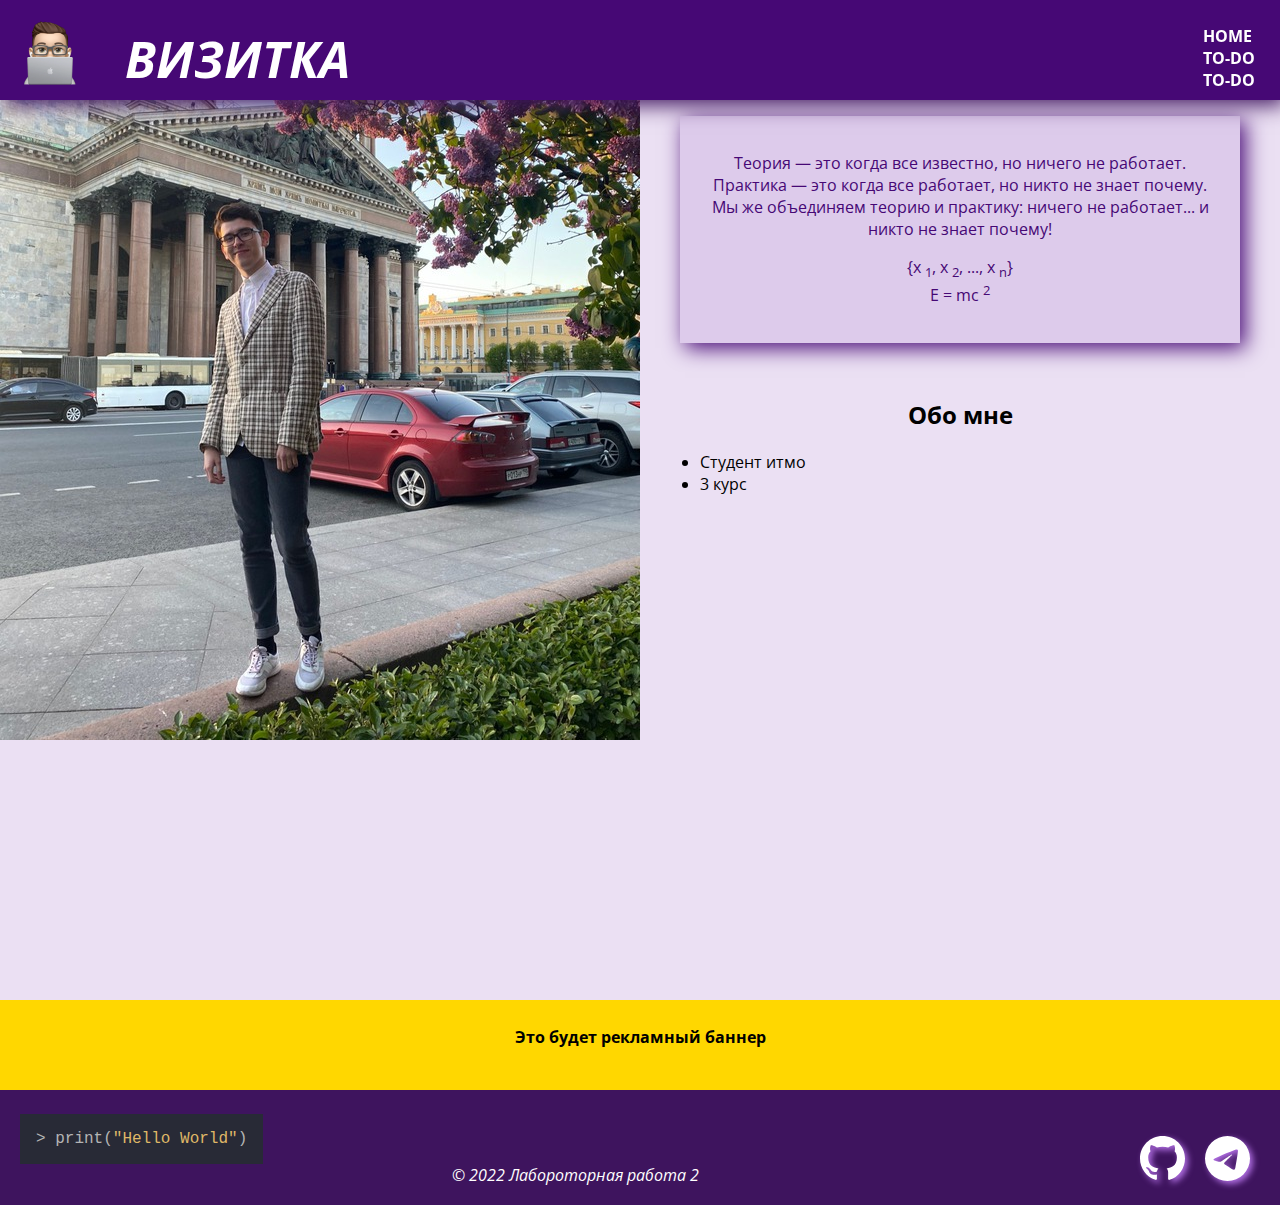
==== commit 2a941c56: "Merge pull request #6 from XeonStaf/lab-2" ====
--- a/index.html
+++ b/index.html
@@ -4,24 +4,24 @@
     <meta charset="UTF-8">
     <meta name="Портфолио" content="важные, ключевые, слова">
     <link rel="stylesheet" href="css/style.css">
-    <script src="scripts/commonScripts.js"></script>
+    <meta name="keywords" content="портфолио, визитка, работы, программирование">
     <title>Визиточка</title>
 </head>
 <body>
 <header>
-    <nav class="navbar flex">
+    <nav class="navbar">
         <img src="assets/img/logo.png" id="navbar-logo" alt="logo">
         <a id="navbar-brand" href="#">Визитка</a>
         <div>
-            <ul class="navbar-nav flex">
+            <ul class="navbar-nav">
                 <li class="nav-item">
-                    <a href="./index.html">Разработчик</a>
+                    <a href="#">Home</a>
                 </li>
                 <li class="nav-item">
-                    <a href="./photograph.html">Фотограф</a>
+                    <a href="#">To-do</a>
                 </li>
                 <li class="nav-item">
-                    <a href="./favoriteCats.html">Топ кошек</a>
+                    <a href="#">To-do</a>
                 </li>
             </ul>
         </div>
@@ -31,95 +31,57 @@
 
 <main>
  <div class="container">
-     <div class="flex slide">
-         <div class="photo-part side-part big-screen" style="background-image: url('./assets/img/my-photo.jpg')"></div>
-         <div class="side-part flex flex-row" style="align-items: center;">
-             <div class="photo-part small-screen small-screen-photo" style="background-image: url('./assets/img/my-photo.jpg')"></div>
-             <blockquote class="quote">
-                 <p>Теория — это когда все известно, но ничего не работает.
-                     Практика — это когда все работает, но никто не знает почему.
-                     Мы же объединяем теорию и практику:
-                     ничего не работает... и никто не знает почему!</p>
+     <img class="part left-part" src="assets/img/my-photo.jpg" id="my-photo" alt="my photo">
+     <div class="part right-part">
+         <blockquote class="quote">
+             <p>Теория — это когда все известно, но ничего не работает.
+                 Практика — это когда все работает, но никто не знает почему.
+                 Мы же объединяем теорию и практику:
+                 ничего не работает... и никто не знает почему!</p>
 
-                 <p>
-                     {x <sub>1</sub>, x <sub>2</sub>, ..., x <sub>n</sub>} <br>
-                     E = mc <sup>2</sup>
-                 </p>
+             <p>
+                 {x <sub>1</sub>, x <sub>2</sub>, ..., x <sub>n</sub>} <br>
+                 E = mc <sup>2</sup>
+             </p>
 
-             </blockquote>
-             <div class="about">
-                <h2>Обо мне</h2>
-                 <ul>
-                     <li>Студент итмо</li>
-                     <li>3 курс</li>
-                 </ul>
-             </div>
-         </div>
-     </div>
-
-     <div class="flex slide flex-row">
-         <div style="text-align: center;"><h2>Знание языков</h2></div>
-         <div class="table">
-                 <div class="table-head">
-                     <h3>Язык</h3>
-                     <h3>Уровень (★★★)</h3>
-                 </div>
-                 <div class="table-body">
-                     <div class="table-item">
-                         <p class="table-row">Java</p>
-                         <p>★★★</p>
-                     </div>
-                     <div class="table-item">
-                         <p class="table-row">C++ / C</p>
-                         <p>★★★</p>
-                     </div>
-                     <div class="table-item">
-                         <p class="table-row">Python</p>
-                         <p>★★</p>
-                     </div>
-                     <div class="table-item">
-                         <p class="table-row">C#</p>
-                         <p>★</p>
-                     </div>
-                     <div class="table-item">
-                         <p class="table-row">Еще что-то</p>
-                         <p>★★★</p>
-                     </div>
-                 </div>
+         </blockquote>
+         <div class="about">
+            <h2>Обо мне</h2>
+             <ul>
+                 <li>Студент итмо</li>
+                 <li>3 курс</li>
+             </ul>
          </div>
      </div>
  </div>
     <article class="ad">
         <p>Это будет рекламный баннер</p>
     </article>
-
 </main>
 
 
 <footer>
     <div>
         <section>
-        <!-- Telegram -->
-        <a href="https://t.me/xeonstaf" role="button">
-            <svg viewBox="0 0 16 16">
-                <path d="M16 8A8 8 0 1 1 0 8a8 8 0 0 1 16 0zM8.287 5.906c-.778.324-2.334.994-4.666 2.01-.378.15-.577.298-.595.442-.03.243.275.339.69.47l.175.055c.408.133.958.288 1.243.294.26.006.549-.1.868-.32 2.179-1.471 3.304-2.214 3.374-2.23.05-.012.12-.026.166.016.047.041.042.12.037.141-.03.129-1.227 1.241-1.846 1.817-.193.18-.33.307-.358.336a8.154 8.154 0 0 1-.188.186c-.38.366-.664.64.015 1.088.327.216.589.393.85.571.284.194.568.387.936.629.093.06.183.125.27.187.331.236.63.448.997.414.214-.02.435-.22.547-.82.265-1.417.786-4.486.906-5.751a1.426 1.426 0 0 0-.013-.315.337.337 0 0 0-.114-.217.526.526 0 0 0-.31-.093c-.3.005-.763.166-2.984 1.09z"/>
-            </svg>
-        </a>
+            <!-- Telegram -->
+            <a href="https://t.me/xeonstaf" role="button">
+                <svg viewBox="0 0 16 16">
+                    <path d="M16 8A8 8 0 1 1 0 8a8 8 0 0 1 16 0zM8.287 5.906c-.778.324-2.334.994-4.666 2.01-.378.15-.577.298-.595.442-.03.243.275.339.69.47l.175.055c.408.133.958.288 1.243.294.26.006.549-.1.868-.32 2.179-1.471 3.304-2.214 3.374-2.23.05-.012.12-.026.166.016.047.041.042.12.037.141-.03.129-1.227 1.241-1.846 1.817-.193.18-.33.307-.358.336a8.154 8.154 0 0 1-.188.186c-.38.366-.664.64.015 1.088.327.216.589.393.85.571.284.194.568.387.936.629.093.06.183.125.27.187.331.236.63.448.997.414.214-.02.435-.22.547-.82.265-1.417.786-4.486.906-5.751a1.426 1.426 0 0 0-.013-.315.337.337 0 0 0-.114-.217.526.526 0 0 0-.31-.093c-.3.005-.763.166-2.984 1.09z"/>
+                </svg>
+            </a>
 
-        <!-- Github -->
-        <a href="https://github.com/XeonStaf" role="button">
-            <svg viewBox="0 0 16 16">
-                <path fill-rule="evenodd" d="M8 0C3.58 0 0 3.58 0 8c0 3.54 2.29 6.53 5.47 7.59.4.07.55-.17.55-.38 0-.19-.01-.82-.01-1.49-2.01.37-2.53-.49-2.69-.94-.09-.23-.48-.94-.82-1.13-.28-.15-.68-.52-.01-.53.63-.01 1.08.58 1.23.82.72 1.21 1.87.87 2.33.66.07-.52.28-.87.51-1.07-1.78-.2-3.64-.89-3.64-3.95 0-.87.31-1.59.82-2.15-.08-.2-.36-1.02.08-2.12 0 0 .67-.21 2.2.82.64-.18 1.32-.27 2-.27.68 0 1.36.09 2 .27 1.53-1.04 2.2-.82 2.2-.82.44 1.1.16 1.92.08 2.12.51.56.82 1.27.82 2.15 0 3.07-1.87 3.75-3.65 3.95.29.25.54.73.54 1.48 0 1.07-.01 1.93-.01 2.2 0 .21.15.46.55.38A8.013 8.013 0 0 0 16 8c0-4.42-3.58-8-8-8z"></path>
-            </svg>
-        </a>
+            <!-- Github -->
+            <a href="https://github.com/XeonStaf" role="button">
+                <svg viewBox="0 0 16 16">
+                    <path fill-rule="evenodd" d="M8 0C3.58 0 0 3.58 0 8c0 3.54 2.29 6.53 5.47 7.59.4.07.55-.17.55-.38 0-.19-.01-.82-.01-1.49-2.01.37-2.53-.49-2.69-.94-.09-.23-.48-.94-.82-1.13-.28-.15-.68-.52-.01-.53.63-.01 1.08.58 1.23.82.72 1.21 1.87.87 2.33.66.07-.52.28-.87.51-1.07-1.78-.2-3.64-.89-3.64-3.95 0-.87.31-1.59.82-2.15-.08-.2-.36-1.02.08-2.12 0 0 .67-.21 2.2.82.64-.18 1.32-.27 2-.27.68 0 1.36.09 2 .27 1.53-1.04 2.2-.82 2.2-.82.44 1.1.16 1.92.08 2.12.51.56.82 1.27.82 2.15 0 3.07-1.87 3.75-3.65 3.95.29.25.54.73.54 1.48 0 1.07-.01 1.93-.01 2.2 0 .21.15.46.55.38A8.013 8.013 0 0 0 16 8c0-4.42-3.58-8-8-8z"></path>
+                </svg>
+            </a>
 
-        <p>
-    <code class="python">
-        > print(<span style="color: #dfb767">"Hello World"</span>)
-        > load speed: <span id="load-speed"></span> sec
-    </code>
-        </p>
-
+            <p>
+                <code class="python">
+                    > print(<span style="color: #dfb767">"Hello World"</span>)
+                </code>
+            </p>
         </section>
     </div>
 
--- a/css/style.css
+++ b/css/style.css
@@ -15,11 +15,6 @@
     background-color: var(--very-light);
     margin: 0;
 }
-
-.container {
-    margin: 1px;
-}
-
 
 .navbar {
     position: fixed;
@@ -43,6 +38,8 @@
     color: white;
     font-size: 50px;
     font-style: italic;
+    position: fixed;
+    top: 0;
     margin: 25px;
     text-decoration: none;
     line-height: normal;
@@ -58,26 +55,12 @@
     text-decoration: none;
     font-weight: 700;
     text-transform: uppercase;
-    background-image: linear-gradient(white, white);
-    background-position: 0 100%;
-    background-repeat: no-repeat;
-    background-size: 0 2px;
-    transition: background-size .3s;
 }
 
 .navbar-nav a:hover {
+    color: var(--light-color);
     text-decoration: none;
-    background-size: 100% 2px;
-
 }
-
-.navbar-nav .active {
-    color: var(--light-color);
-    font-weight: bold;
-    background-size: 100% 2px;
-}
-
-
 
 
 #navbar-logo {
@@ -86,11 +69,9 @@
     margin: 10px;
 }
 
-.nav-item {
-    margin: 10px;
-}
-
 .container {
+    width: 100vw;
+    height: 100vh;
     margin-top: 100px;
 }
 
@@ -110,16 +91,13 @@
     background-color: var(--very-light);
     color: var(--secondary-color);
     padding: 20px;
-    margin: 40px;
     text-align: center;
     box-shadow: 5px 5px 20px var(--secondary-color);
-
 
 }
 
 .about {
     padding: 20px;
-    width: 100%;
 }
 
 .about h2 {
@@ -138,7 +116,7 @@
 
 footer {
     padding: 20px;
-    height: 120px;
+    height: 75px;
     background-color: var(--dark-color);
     color: white;
 }
@@ -162,123 +140,10 @@
 }
 
 .python {
-    background-color: #282a36;
+    background: #282a36;
     font-size: 1em;
     font-family: "Consolas","Monaco","Lucida Console","Lucida Sans Typewriter","Liberation Mono",monospace;
     overflow-x: auto;
-    margin-left: 0;
+    padding: 1em;
     color: #b4b4b4;
-    display: block;
-    white-space: pre-wrap;
-    width: 50vh;
 }
-
-
-.flex {
-    display: flex;
-}
-
-.flex-wrap {
-    flex-wrap: wrap;
-}
-
-.flex-row {
-    flex-direction: column;
-}
-
-.center-elements {
-    justify-content: center;
-}
-
-.small-screen {
-    display: none;
-}
-
-@media screen and (max-width: 900px){
-    .small-screen {
-        display: block;
-    }
-
-    #navbar-brand {
-        font-size: 4vh;
-    }
-
-    .nav-item {
-        margin: 5px;
-    }
-
-    .big-screen {
-        display: none;
-    }
-
-    .side-part {
-        width: 100% !important;
-    }
-
-    .python {
-        width: 25vh !important;
-    }
-
-    footer {
-        height: auto !important;
-    }
-}
-
-.slide {
-    width: 100vw;
-    height: 100vh;
-    border-bottom: 1px solid #3E145E;
-}
-
-.table {
-    width: 80%;
-    max-width: 80%;
-    display: grid;
-    margin-left: auto;
-    margin-right: auto;
-}
-
-.table .table-head {
-    border-bottom: 2px solid var(--light-color);
-    display: grid;
-    grid-template-columns: 2.5fr 2fr;
-}
-
-.table .table-item {
-    display: grid;
-    grid-template-columns: 2.5fr 2fr;
-}
-
-.table .table-row, h3 {
-    color: var(--secondary-color);
-    font-weight: bold;
-}
-
-.table h3 {
-    font-style: italic;
-}
-
-.table .table-item:nth-child(even) {
-    color: var(--dark-color);
-}
-
-.table .table-item:nth-child(odd) {
-    color: var(--light-color);
-}
-
-.side-part {
-    width: 50%;
-    height: 100%;
-}
-
-.photo-part {
-    height: 100%;
-    background-repeat: no-repeat;
-    background-size: cover;
-    background-position: center;
-}
-
-.small-screen-photo {
-    width: 100%;
-    height: 40%;
-}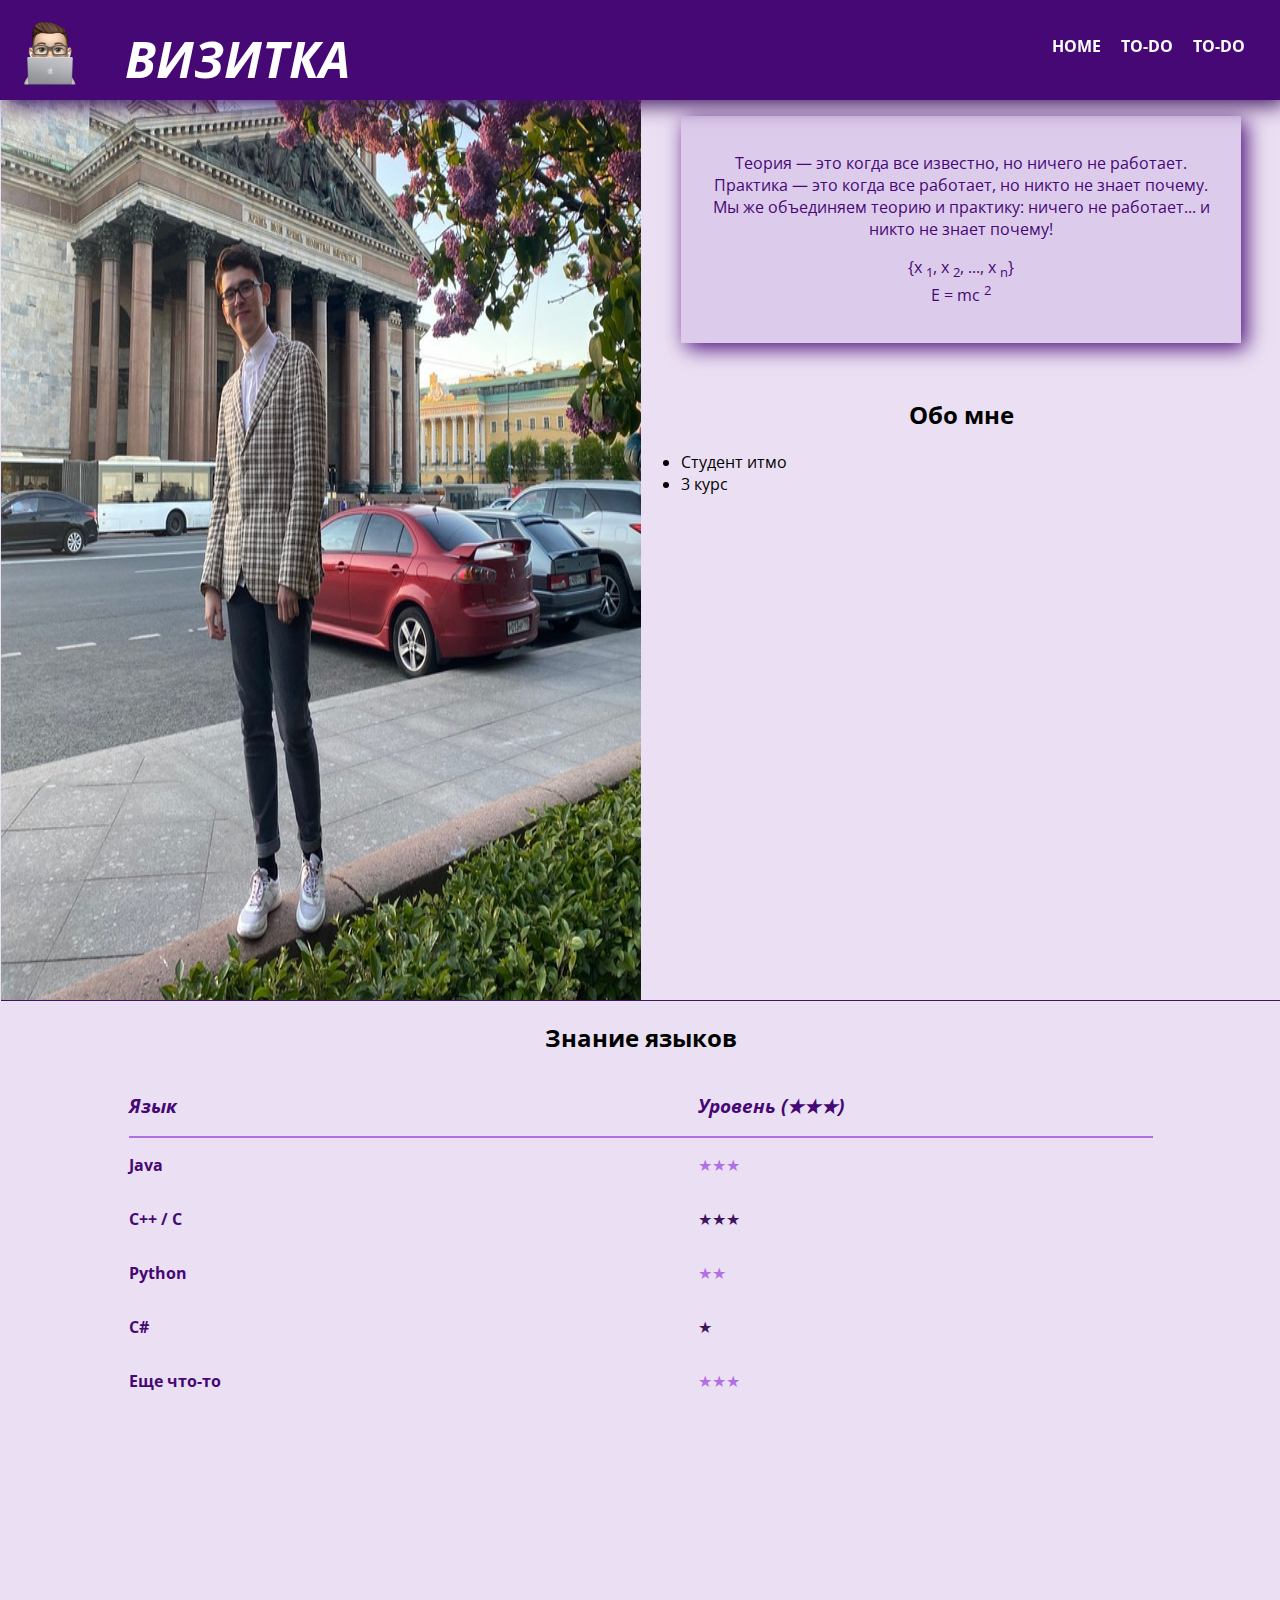
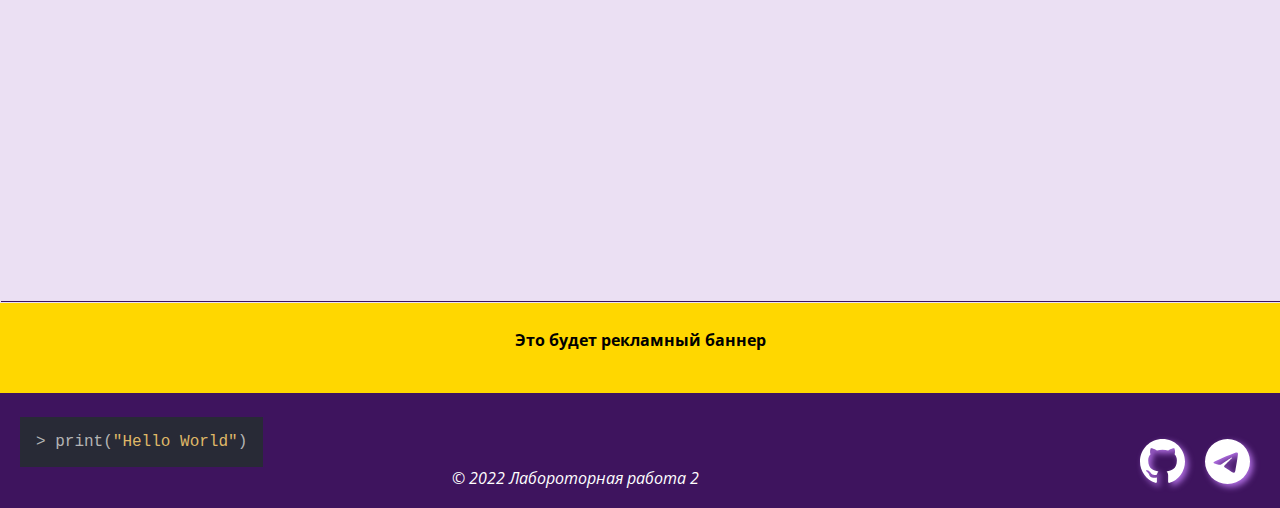
==== commit 0e7468ae: "Merge pull request #5 from XeonStaf/lab-3" ====
--- a/index.html
+++ b/index.html
@@ -9,11 +9,11 @@
 </head>
 <body>
 <header>
-    <nav class="navbar">
+    <nav class="navbar flex">
         <img src="assets/img/logo.png" id="navbar-logo" alt="logo">
         <a id="navbar-brand" href="#">Визитка</a>
         <div>
-            <ul class="navbar-nav">
+            <ul class="navbar-nav flex">
                 <li class="nav-item">
                     <a href="#">Home</a>
                 </li>
@@ -31,32 +31,68 @@
 
 <main>
  <div class="container">
-     <img class="part left-part" src="assets/img/my-photo.jpg" id="my-photo" alt="my photo">
-     <div class="part right-part">
-         <blockquote class="quote">
-             <p>Теория — это когда все известно, но ничего не работает.
-                 Практика — это когда все работает, но никто не знает почему.
-                 Мы же объединяем теорию и практику:
-                 ничего не работает... и никто не знает почему!</p>
+     <div class="flex slide">
+         <img class="my-photo big-screen" src="assets/img/my-photo.jpg" alt="my photo">
+         <div class="flex flex-row" style="align-items: center;">
+             <img class="my-photo small-screen" src="assets/img/my-photo.jpg" alt="my photo">
+             <blockquote class="quote">
+                 <p>Теория — это когда все известно, но ничего не работает.
+                     Практика — это когда все работает, но никто не знает почему.
+                     Мы же объединяем теорию и практику:
+                     ничего не работает... и никто не знает почему!</p>
 
-             <p>
-                 {x <sub>1</sub>, x <sub>2</sub>, ..., x <sub>n</sub>} <br>
-                 E = mc <sup>2</sup>
-             </p>
+                 <p>
+                     {x <sub>1</sub>, x <sub>2</sub>, ..., x <sub>n</sub>} <br>
+                     E = mc <sup>2</sup>
+                 </p>
 
-         </blockquote>
-         <div class="about">
-            <h2>Обо мне</h2>
-             <ul>
-                 <li>Студент итмо</li>
-                 <li>3 курс</li>
-             </ul>
+             </blockquote>
+             <div class="about">
+                <h2>Обо мне</h2>
+                 <ul>
+                     <li>Студент итмо</li>
+                     <li>3 курс</li>
+                 </ul>
+             </div>
+         </div>
+     </div>
+
+     <div class="flex slide flex-row">
+         <div style="text-align: center;"><h2>Знание языков</h2></div>
+         <div class="table">
+                 <div class="table-head">
+                     <h3>Язык</h3>
+                     <h3>Уровень (★★★)</h3>
+                 </div>
+                 <div class="table-body">
+                     <div class="table-item">
+                         <p class="table-row">Java</p>
+                         <p>★★★</p>
+                     </div>
+                     <div class="table-item">
+                         <p class="table-row">C++ / C</p>
+                         <p>★★★</p>
+                     </div>
+                     <div class="table-item">
+                         <p class="table-row">Python</p>
+                         <p>★★</p>
+                     </div>
+                     <div class="table-item">
+                         <p class="table-row">C#</p>
+                         <p>★</p>
+                     </div>
+                     <div class="table-item">
+                         <p class="table-row">Еще что-то</p>
+                         <p>★★★</p>
+                     </div>
+                 </div>
          </div>
      </div>
  </div>
     <article class="ad">
         <p>Это будет рекламный баннер</p>
     </article>
+
 </main>
 
 
--- a/css/style.css
+++ b/css/style.css
@@ -14,6 +14,15 @@
 body {
     background-color: var(--very-light);
     margin: 0;
+}
+
+.container {
+    margin: 1px;
+}
+
+.my-photo {
+    width: 50%;
+    height: 100%;
 }
 
 .navbar {
@@ -38,8 +47,6 @@
     color: white;
     font-size: 50px;
     font-style: italic;
-    position: fixed;
-    top: 0;
     margin: 25px;
     text-decoration: none;
     line-height: normal;
@@ -69,9 +76,11 @@
     margin: 10px;
 }
 
+.nav-item {
+    margin: 10px;
+}
+
 .container {
-    width: 100vw;
-    height: 100vh;
     margin-top: 100px;
 }
 
@@ -98,6 +107,7 @@
 
 .about {
     padding: 20px;
+    width: 100%;
 }
 
 .about h2 {
@@ -147,3 +157,80 @@
     padding: 1em;
     color: #b4b4b4;
 }
+
+
+.flex {
+    display: flex;
+}
+
+.flex-row {
+    flex-direction: column;
+}
+
+.center-elements {
+    justify-content: center;
+}
+
+.small-screen {
+    display: none;
+}
+
+@media screen and (max-width: 900px){
+    .small-screen {
+        display: block;
+    }
+
+    #navbar-brand {
+        font-size: 4vh;
+    }
+
+    .nav-item {
+        margin: 5px;
+    }
+
+    .big-screen {
+        display: none;
+    }
+}
+
+.slide {
+    width: 100vw;
+    height: 100vh;
+    border-bottom: 1px solid #3E145E;
+}
+
+.table {
+    width: 80%;
+    max-width: 80%;
+    display: grid;
+    margin-left: auto;
+    margin-right: auto;
+}
+
+.table .table-head {
+    border-bottom: 2px solid var(--light-color);
+    display: grid;
+    grid-template-columns: 2.5fr 2fr;
+}
+
+.table .table-item {
+    display: grid;
+    grid-template-columns: 2.5fr 2fr;
+}
+
+.table .table-row, h3 {
+    color: var(--secondary-color);
+    font-weight: bold;
+}
+
+.table h3 {
+    font-style: italic;
+}
+
+.table .table-item:nth-child(even) {
+    color: var(--dark-color);
+}
+
+.table .table-item:nth-child(odd) {
+    color: var(--light-color);
+}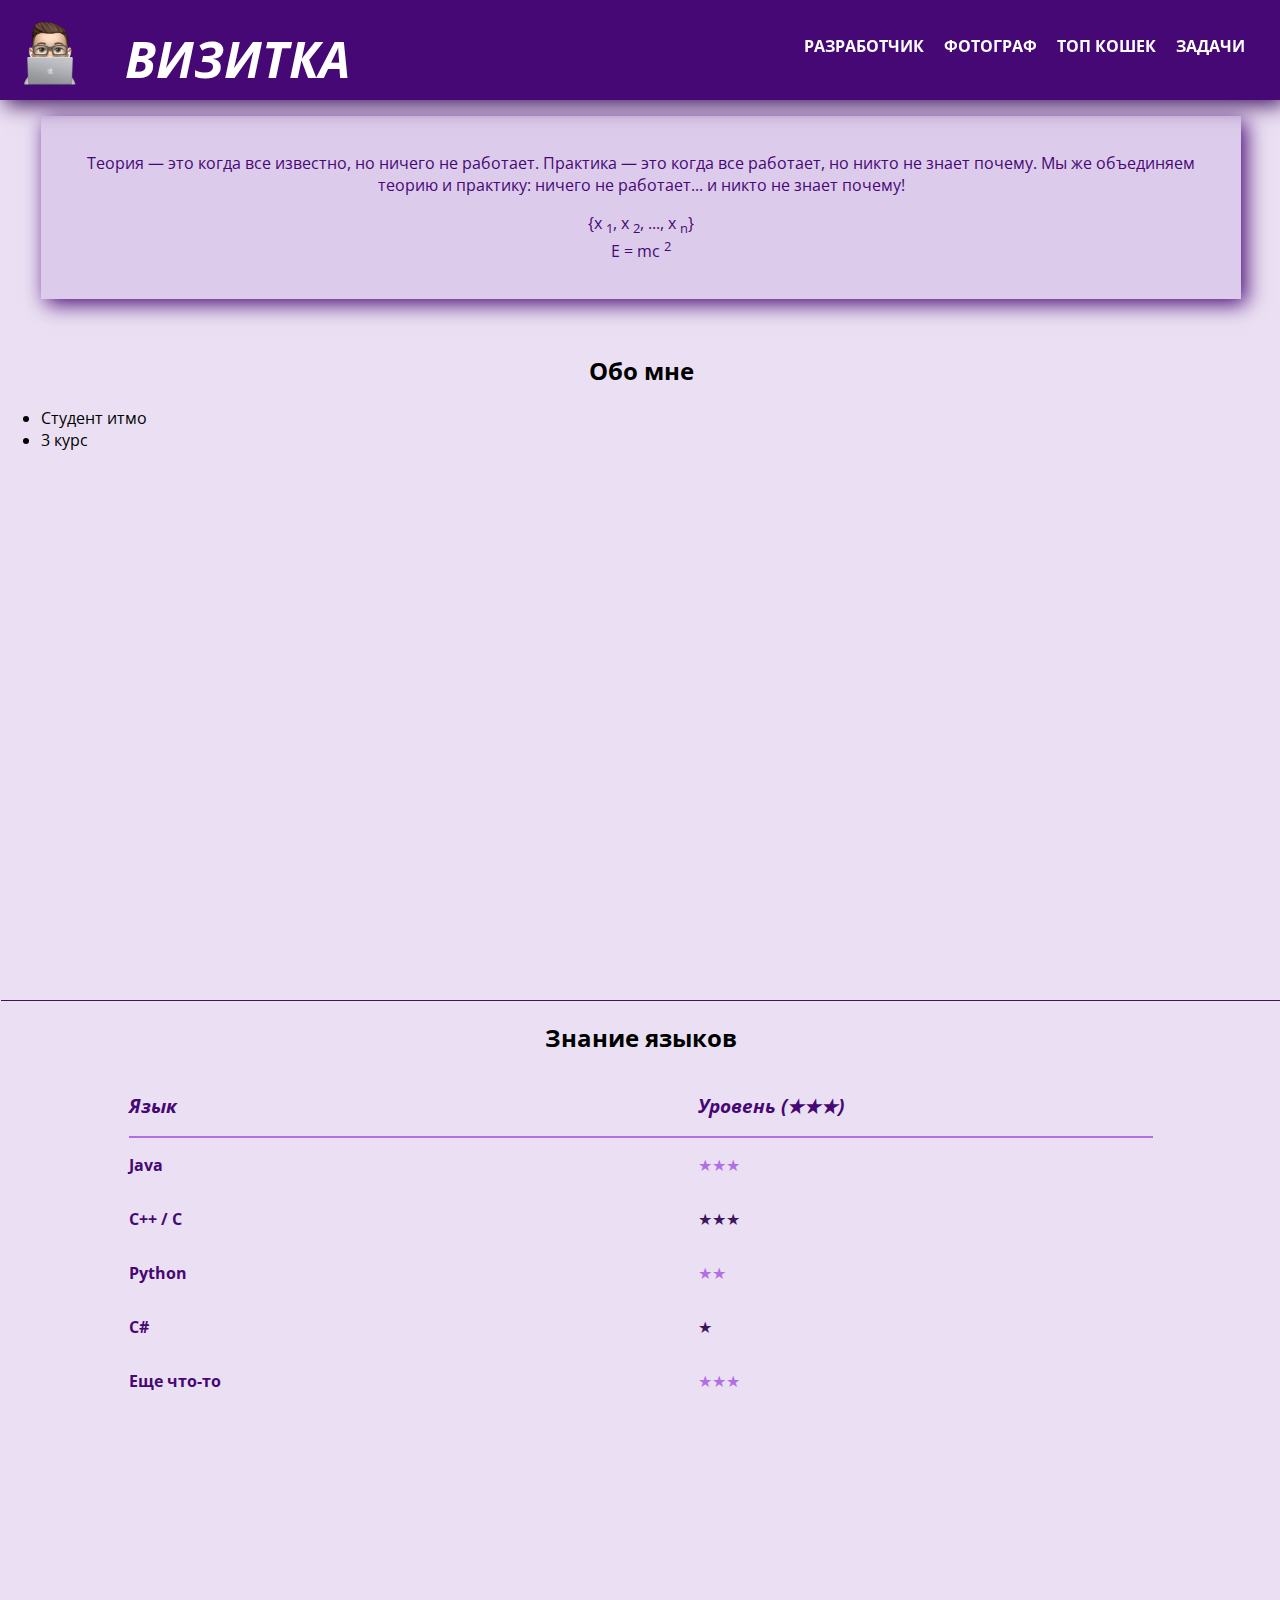
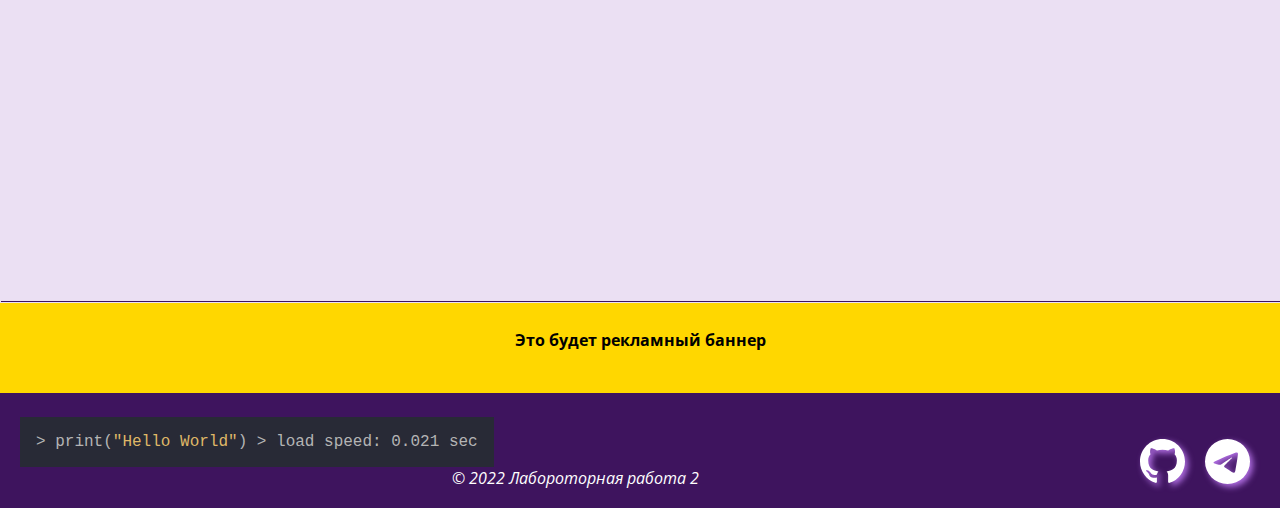
==== commit 3e3b0267: "feat: added 5 lab" ====
--- a/index.html
+++ b/index.html
@@ -4,7 +4,7 @@
     <meta charset="UTF-8">
     <meta name="Портфолио" content="важные, ключевые, слова">
     <link rel="stylesheet" href="css/style.css">
-    <meta name="keywords" content="портфолио, визитка, работы, программирование">
+    <script src="scripts/commonScripts.js"></script>
     <title>Визиточка</title>
 </head>
 <body>
@@ -15,13 +15,16 @@
         <div>
             <ul class="navbar-nav flex">
                 <li class="nav-item">
-                    <a href="#">Home</a>
+                    <a href="./index.html">Разработчик</a>
                 </li>
                 <li class="nav-item">
-                    <a href="#">To-do</a>
+                    <a href="./photograph.html">Фотограф</a>
                 </li>
                 <li class="nav-item">
-                    <a href="#">To-do</a>
+                    <a href="./favoriteCats.html">Топ кошек</a>
+                </li>
+                <li class="nav-item">
+                    <a href="./todolist.html">Задачи</a>
                 </li>
             </ul>
         </div>
@@ -32,9 +35,9 @@
 <main>
  <div class="container">
      <div class="flex slide">
-         <img class="my-photo big-screen" src="assets/img/my-photo.jpg" alt="my photo">
-         <div class="flex flex-row" style="align-items: center;">
-             <img class="my-photo small-screen" src="assets/img/my-photo.jpg" alt="my photo">
+         <div class="photo-part side-part big-screen" style="background-image: url('./assets/img/my-photo.jpg')"></div>
+         <div class="side-part flex flex-row" style="align-items: center;">
+             <div class="photo-part small-screen small-screen-photo" style="background-image: url('./assets/img/my-photo.jpg')"></div>
              <blockquote class="quote">
                  <p>Теория — это когда все известно, но ничего не работает.
                      Практика — это когда все работает, но никто не знает почему.
@@ -99,25 +102,27 @@
 <footer>
     <div>
         <section>
-            <!-- Telegram -->
-            <a href="https://t.me/xeonstaf" role="button">
-                <svg viewBox="0 0 16 16">
-                    <path d="M16 8A8 8 0 1 1 0 8a8 8 0 0 1 16 0zM8.287 5.906c-.778.324-2.334.994-4.666 2.01-.378.15-.577.298-.595.442-.03.243.275.339.69.47l.175.055c.408.133.958.288 1.243.294.26.006.549-.1.868-.32 2.179-1.471 3.304-2.214 3.374-2.23.05-.012.12-.026.166.016.047.041.042.12.037.141-.03.129-1.227 1.241-1.846 1.817-.193.18-.33.307-.358.336a8.154 8.154 0 0 1-.188.186c-.38.366-.664.64.015 1.088.327.216.589.393.85.571.284.194.568.387.936.629.093.06.183.125.27.187.331.236.63.448.997.414.214-.02.435-.22.547-.82.265-1.417.786-4.486.906-5.751a1.426 1.426 0 0 0-.013-.315.337.337 0 0 0-.114-.217.526.526 0 0 0-.31-.093c-.3.005-.763.166-2.984 1.09z"/>
-                </svg>
-            </a>
+        <!-- Telegram -->
+        <a href="https://t.me/xeonstaf" role="button">
+            <svg viewBox="0 0 16 16">
+                <path d="M16 8A8 8 0 1 1 0 8a8 8 0 0 1 16 0zM8.287 5.906c-.778.324-2.334.994-4.666 2.01-.378.15-.577.298-.595.442-.03.243.275.339.69.47l.175.055c.408.133.958.288 1.243.294.26.006.549-.1.868-.32 2.179-1.471 3.304-2.214 3.374-2.23.05-.012.12-.026.166.016.047.041.042.12.037.141-.03.129-1.227 1.241-1.846 1.817-.193.18-.33.307-.358.336a8.154 8.154 0 0 1-.188.186c-.38.366-.664.64.015 1.088.327.216.589.393.85.571.284.194.568.387.936.629.093.06.183.125.27.187.331.236.63.448.997.414.214-.02.435-.22.547-.82.265-1.417.786-4.486.906-5.751a1.426 1.426 0 0 0-.013-.315.337.337 0 0 0-.114-.217.526.526 0 0 0-.31-.093c-.3.005-.763.166-2.984 1.09z"/>
+            </svg>
+        </a>
 
-            <!-- Github -->
-            <a href="https://github.com/XeonStaf" role="button">
-                <svg viewBox="0 0 16 16">
-                    <path fill-rule="evenodd" d="M8 0C3.58 0 0 3.58 0 8c0 3.54 2.29 6.53 5.47 7.59.4.07.55-.17.55-.38 0-.19-.01-.82-.01-1.49-2.01.37-2.53-.49-2.69-.94-.09-.23-.48-.94-.82-1.13-.28-.15-.68-.52-.01-.53.63-.01 1.08.58 1.23.82.72 1.21 1.87.87 2.33.66.07-.52.28-.87.51-1.07-1.78-.2-3.64-.89-3.64-3.95 0-.87.31-1.59.82-2.15-.08-.2-.36-1.02.08-2.12 0 0 .67-.21 2.2.82.64-.18 1.32-.27 2-.27.68 0 1.36.09 2 .27 1.53-1.04 2.2-.82 2.2-.82.44 1.1.16 1.92.08 2.12.51.56.82 1.27.82 2.15 0 3.07-1.87 3.75-3.65 3.95.29.25.54.73.54 1.48 0 1.07-.01 1.93-.01 2.2 0 .21.15.46.55.38A8.013 8.013 0 0 0 16 8c0-4.42-3.58-8-8-8z"></path>
-                </svg>
-            </a>
+        <!-- Github -->
+        <a href="https://github.com/XeonStaf" role="button">
+            <svg viewBox="0 0 16 16">
+                <path fill-rule="evenodd" d="M8 0C3.58 0 0 3.58 0 8c0 3.54 2.29 6.53 5.47 7.59.4.07.55-.17.55-.38 0-.19-.01-.82-.01-1.49-2.01.37-2.53-.49-2.69-.94-.09-.23-.48-.94-.82-1.13-.28-.15-.68-.52-.01-.53.63-.01 1.08.58 1.23.82.72 1.21 1.87.87 2.33.66.07-.52.28-.87.51-1.07-1.78-.2-3.64-.89-3.64-3.95 0-.87.31-1.59.82-2.15-.08-.2-.36-1.02.08-2.12 0 0 .67-.21 2.2.82.64-.18 1.32-.27 2-.27.68 0 1.36.09 2 .27 1.53-1.04 2.2-.82 2.2-.82.44 1.1.16 1.92.08 2.12.51.56.82 1.27.82 2.15 0 3.07-1.87 3.75-3.65 3.95.29.25.54.73.54 1.48 0 1.07-.01 1.93-.01 2.2 0 .21.15.46.55.38A8.013 8.013 0 0 0 16 8c0-4.42-3.58-8-8-8z"></path>
+            </svg>
+        </a>
 
-            <p>
-                <code class="python">
-                    > print(<span style="color: #dfb767">"Hello World"</span>)
-                </code>
-            </p>
+        <p>
+    <code class="python">
+        > print(<span style="color: #dfb767">"Hello World"</span>)
+        > load speed: <span id="load-speed"></span> sec
+    </code>
+        </p>
+
         </section>
     </div>
 
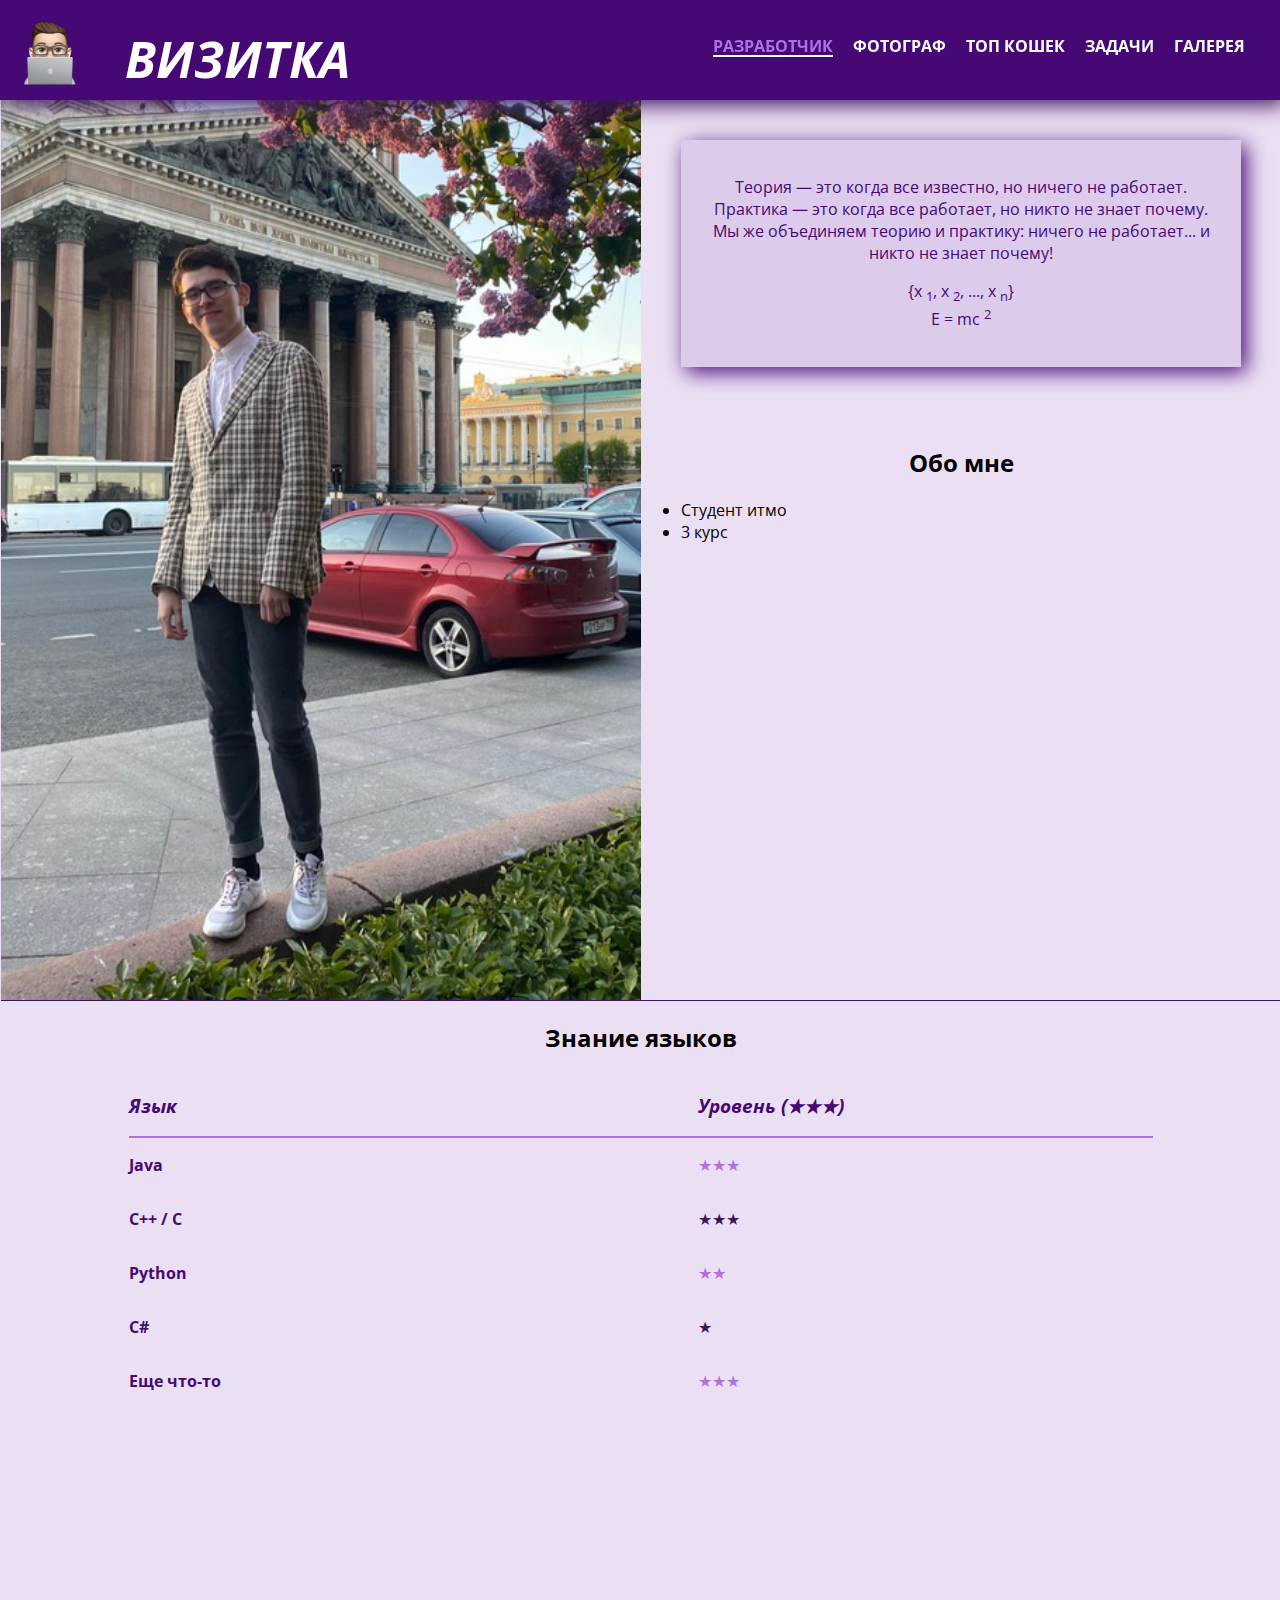
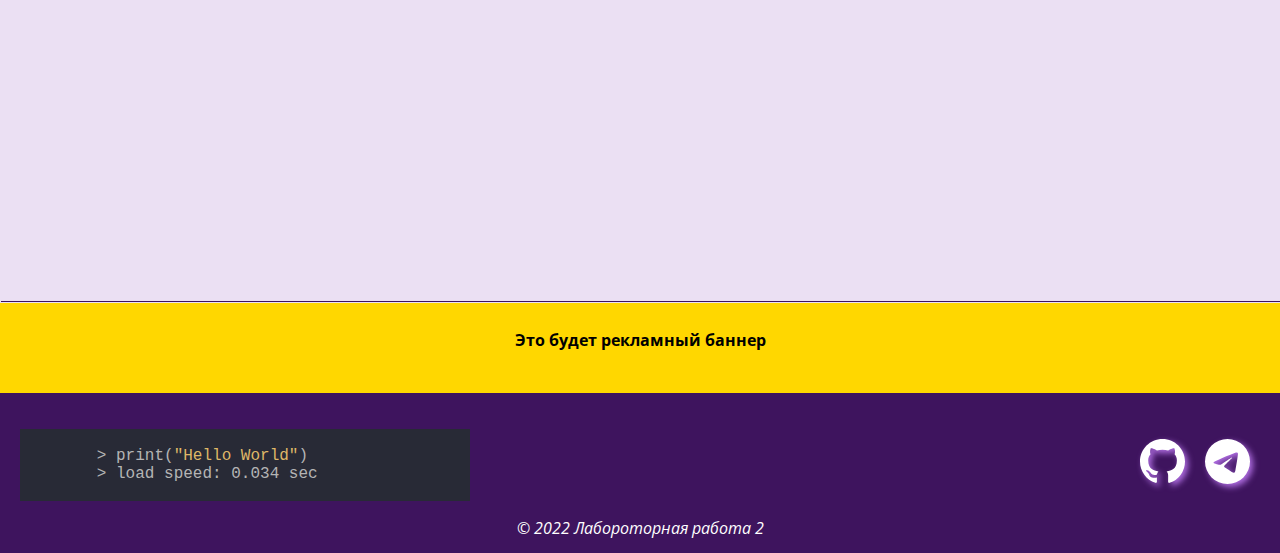
==== commit 9d907fe0: "feat: added 6 lab" ====
--- a/index.html
+++ b/index.html
@@ -25,6 +25,9 @@
                 </li>
                 <li class="nav-item">
                     <a href="./todolist.html">Задачи</a>
+                </li>
+                <li class="nav-item">
+                    <a href="./Gallery.html">Галерея</a>
                 </li>
             </ul>
         </div>
--- a/css/style.css
+++ b/css/style.css
@@ -20,10 +20,6 @@
     margin: 1px;
 }
 
-.my-photo {
-    width: 50%;
-    height: 100%;
-}
 
 .navbar {
     position: fixed;
@@ -62,12 +58,26 @@
     text-decoration: none;
     font-weight: 700;
     text-transform: uppercase;
+    background-image: linear-gradient(white, white);
+    background-position: 0 100%;
+    background-repeat: no-repeat;
+    background-size: 0 2px;
+    transition: background-size .3s;
 }
 
 .navbar-nav a:hover {
+    text-decoration: none;
+    background-size: 100% 2px;
+
+}
+
+.navbar-nav .active {
     color: var(--light-color);
-    text-decoration: none;
-}
+    font-weight: bold;
+    background-size: 100% 2px;
+}
+
+
 
 
 #navbar-logo {
@@ -100,8 +110,10 @@
     background-color: var(--very-light);
     color: var(--secondary-color);
     padding: 20px;
+    margin: 40px;
     text-align: center;
     box-shadow: 5px 5px 20px var(--secondary-color);
+
 
 }
 
@@ -126,7 +138,7 @@
 
 footer {
     padding: 20px;
-    height: 75px;
+    height: 120px;
     background-color: var(--dark-color);
     color: white;
 }
@@ -150,17 +162,24 @@
 }
 
 .python {
-    background: #282a36;
+    background-color: #282a36;
     font-size: 1em;
     font-family: "Consolas","Monaco","Lucida Console","Lucida Sans Typewriter","Liberation Mono",monospace;
     overflow-x: auto;
-    padding: 1em;
+    margin-left: 0;
     color: #b4b4b4;
+    display: block;
+    white-space: pre-wrap;
+    width: 50vh;
 }
 
 
 .flex {
     display: flex;
+}
+
+.flex-wrap {
+    flex-wrap: wrap;
 }
 
 .flex-row {
@@ -190,6 +209,18 @@
 
     .big-screen {
         display: none;
+    }
+
+    .side-part {
+        width: 100% !important;
+    }
+
+    .python {
+        width: 25vh !important;
+    }
+
+    footer {
+        height: auto !important;
     }
 }
 
@@ -233,4 +264,45 @@
 
 .table .table-item:nth-child(odd) {
     color: var(--light-color);
-}+}
+
+.side-part {
+    width: 50%;
+    height: 100%;
+}
+
+.photo-part {
+    height: 100%;
+    background-repeat: no-repeat;
+    background-size: cover;
+    background-position: center;
+}
+
+.small-screen-photo {
+    width: 100%;
+    height: 40%;
+}
+
+.title {
+    padding-top: 1em;
+    text-align: center;
+}
+
+
+.button {
+    background-color: var(--dark-color);
+    border: none;
+    color: white;
+    padding: 15px 32px;
+    text-align: center;
+    text-decoration: none;
+    font-weight: bold;
+    transition: all .5s;
+}
+
+.button:hover {
+    background-color: var(--light-color);
+    border-radius: 10rem;
+    box-shadow: 2px 2px 10px var(--secondary-color);
+}
+
